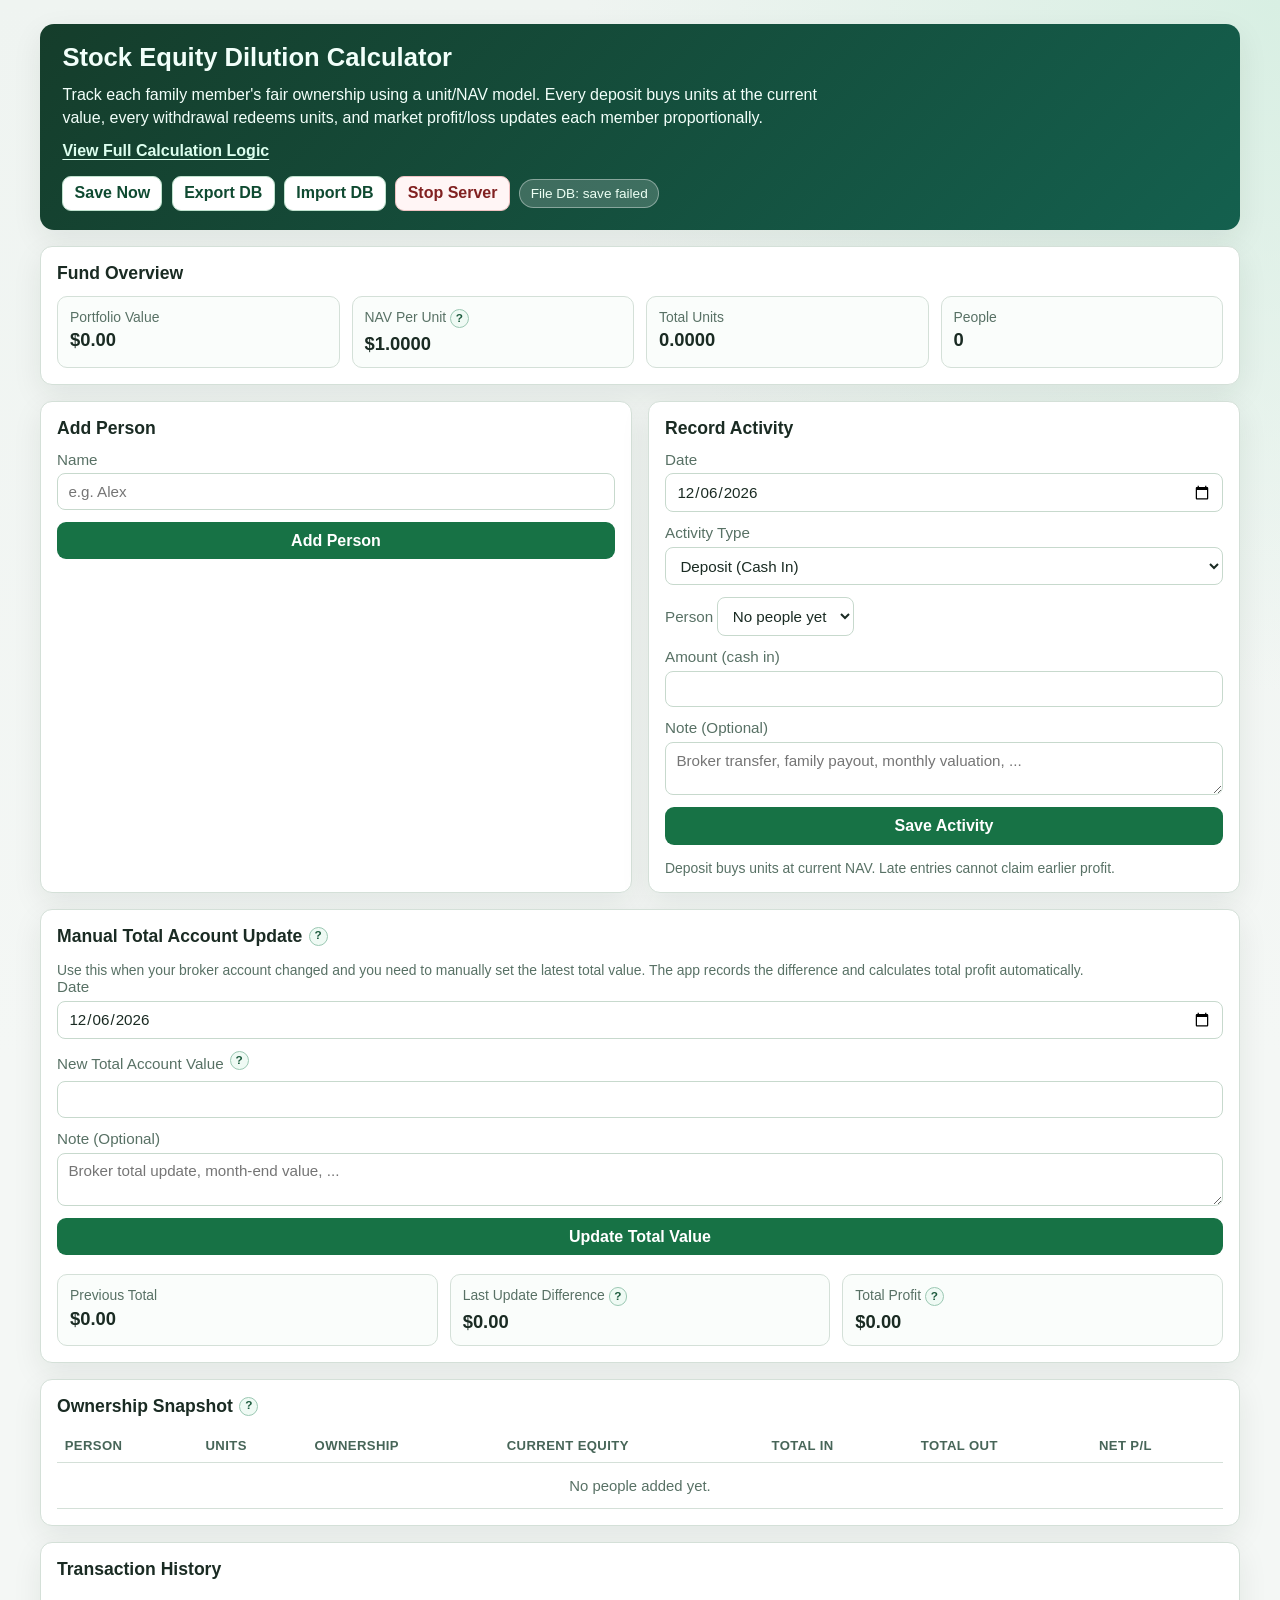
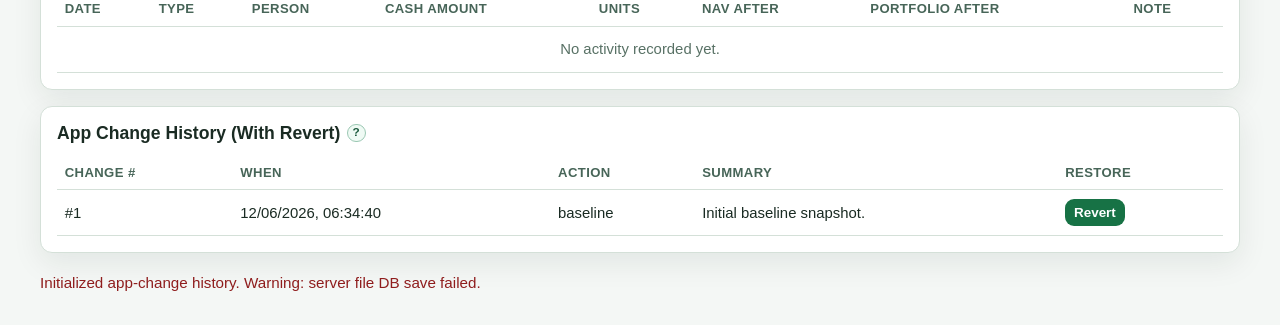
==== index.html @ 56bfb627 "Changes made in UX for hovering mouse on the question mark error." ====
<!doctype html>
<html lang="en">
  <head>
    <meta charset="UTF-8" />
    <meta name="viewport" content="width=device-width, initial-scale=1.0" />
    <title>Stock Equity Dilution Calculator</title>
    <link rel="stylesheet" href="./styles.css" />
  </head>
  <body>
    <main class="layout">
      <header class="hero">
        <h1>Stock Equity Dilution Calculator</h1>
        <p>
          Track each family member's fair ownership using a unit/NAV model. Every
          deposit buys units at the current value, every withdrawal redeems units,
          and market profit/loss updates each member proportionally.
        </p>
        <p class="heroLinks">
          <a href="/logic">View Full Calculation Logic</a>
        </p>
        <div class="saveControls">
          <button type="button" id="saveNow">Save Now</button>
          <button type="button" id="exportDb">Export DB</button>
          <button type="button" id="importDb">Import DB</button>
          <button type="button" id="stopServer" class="danger subtleDanger">
            Stop Server
          </button>
          <input id="importFile" type="file" accept=".json,application/json" hidden />
          <span id="autosaveState" class="autosaveState">Autosave: ON</span>
        </div>
      </header>

      <section class="panel">
        <h2>Fund Overview</h2>
        <div class="stats">
          <article class="stat">
            <span class="label">Portfolio Value</span>
            <strong id="statPortfolio">$0.00</strong>
          </article>
          <article class="stat">
            <span class="label">
              NAV Per Unit
              <button
                type="button"
                class="infoTip"
                aria-label="What is NAV per unit?"
                data-tip="NAV means Net Asset Value per unit. It is the current value of one ownership unit: Portfolio Value divided by Total Units."
              >
                ?
              </button>
            </span>
            <strong id="statNav">$1.0000</strong>
          </article>
          <article class="stat">
            <span class="label">Total Units</span>
            <strong id="statUnits">0</strong>
          </article>
          <article class="stat">
            <span class="label">People</span>
            <strong id="statMembers">0</strong>
          </article>
        </div>
      </section>

      <section class="grid">
        <section class="panel">
          <h2>Add Person</h2>
          <form id="memberForm" class="stack">
            <label>
              Name
              <input
                id="memberName"
                name="memberName"
                type="text"
                placeholder="e.g. Alex"
                maxlength="60"
                required
              />
            </label>
            <button type="submit">Add Person</button>
          </form>
        </section>

        <section class="panel">
          <h2>Record Activity</h2>
          <form id="transactionForm" class="stack">
            <label>
              Date
              <input id="txDate" name="txDate" type="date" required />
            </label>

            <label>
              Activity Type
              <select id="txType" name="txType">
                <option value="deposit">Deposit (Cash In)</option>
                <option value="withdrawal">Withdrawal (Cash Out)</option>
              </select>
            </label>

            <label id="memberField">
              Person
              <select id="txMember" name="txMember" required></select>
            </label>

            <label id="amountField">
              <span id="amountLabel" class="fieldTitle">
                Amount
                <button
                  type="button"
                  class="infoTip"
                  aria-label="Amount help"
                  data-tip="Enter the exact cash amount for the selected activity type."
                >
                  ?
                </button>
              </span>
              <input
                id="txAmount"
                name="txAmount"
                type="number"
                inputmode="decimal"
                step="0.01"
                min="0"
                required
              />
            </label>

            <label>
              Note (Optional)
              <textarea
                id="txNote"
                name="txNote"
                rows="2"
                maxlength="180"
                placeholder="Broker transfer, family payout, monthly valuation, ..."
              ></textarea>
            </label>

            <button type="submit">Save Activity</button>
            <p id="txHint" class="hint"></p>
          </form>
        </section>
      </section>

      <section class="panel">
        <h2 class="headingWithTip">
          Manual Total Account Update
          <button
            type="button"
            class="infoTip"
            aria-label="Manual total update help"
            data-tip="Use this when your broker shows a new total account value. The app calculates the difference from the previous value and updates total profit."
          >
            ?
          </button>
        </h2>
        <p class="hint">
          Use this when your broker account changed and you need to manually set
          the latest total value. The app records the difference and calculates
          total profit automatically.
        </p>
        <form id="valuationForm" class="stack valuationForm">
          <label>
            Date
            <input id="valuationDate" name="valuationDate" type="date" required />
          </label>

          <div class="fieldGroup">
            <span class="fieldTitle">
              <label for="valuationAmount" class="fieldLabel"
                >New Total Account Value</label
              >
              <button
                type="button"
                class="infoTip"
                aria-label="New total account value help"
                data-tip="Enter the full current account value from your broker (not the gain amount)."
              >
                ?
              </button>
            </span>
            <input
              id="valuationAmount"
              name="valuationAmount"
              type="number"
              inputmode="decimal"
              step="0.01"
              min="0"
              required
            />
          </div>

          <label>
            Note (Optional)
            <textarea
              id="valuationNote"
              name="valuationNote"
              rows="2"
              maxlength="180"
              placeholder="Broker total update, month-end value, ..."
            ></textarea>
          </label>

          <button type="submit">Update Total Value</button>
        </form>

        <div class="stats valuationStats">
          <article class="stat">
            <span class="label">Previous Total</span>
            <strong id="valuationPrevious">$0.00</strong>
          </article>
          <article class="stat">
            <span class="label">
              Last Update Difference
              <button
                type="button"
                class="infoTip"
                aria-label="Last update difference help"
                data-tip="Difference between the latest manually entered total value and the previous portfolio value."
              >
                ?
              </button>
            </span>
            <strong id="valuationDiff">$0.00</strong>
          </article>
          <article class="stat">
            <span class="label">
              Total Profit
              <button
                type="button"
                class="infoTip"
                aria-label="Total profit help"
                data-tip="Total Profit = Current Portfolio Value minus Net Cash In (all deposits minus all withdrawals)."
              >
                ?
              </button>
            </span>
            <strong id="valuationTotalProfit">$0.00</strong>
          </article>
        </div>
      </section>

      <section class="panel">
        <h2 class="headingWithTip">
          Ownership Snapshot
          <button
            type="button"
            class="infoTip"
            aria-label="Ownership snapshot help"
            data-tip="Shows each person's current units, ownership percentage, equity value, and net profit/loss based on all recorded activity."
          >
            ?
          </button>
        </h2>
        <div class="tableWrap">
          <table>
            <thead>
              <tr>
                <th>Person</th>
                <th>Units</th>
                <th>Ownership</th>
                <th>Current Equity</th>
                <th>Total In</th>
                <th>Total Out</th>
                <th>Net P/L</th>
              </tr>
            </thead>
            <tbody id="membersTableBody"></tbody>
          </table>
        </div>
      </section>

      <section class="panel">
        <div class="panelRow">
          <h2>Transaction History</h2>
        </div>

        <div class="tableWrap">
          <table>
            <thead>
              <tr>
                <th>Date</th>
                <th>Type</th>
                <th>Person</th>
                <th>Cash Amount</th>
                <th>Units</th>
                <th>NAV After</th>
                <th>Portfolio After</th>
                <th>Note</th>
              </tr>
            </thead>
            <tbody id="transactionsTableBody"></tbody>
          </table>
        </div>
      </section>

      <section class="panel">
        <h2 class="headingWithTip">
          App Change History (With Revert)
          <button
            type="button"
            class="infoTip"
            aria-label="App change history help"
            data-tip="This is different from transaction history. It tracks app-level snapshots and lets you revert to a previous full state if you made a mistake."
          >
            ?
          </button>
        </h2>
        <div class="tableWrap">
          <table>
            <thead>
              <tr>
                <th>Change #</th>
                <th>When</th>
                <th>Action</th>
                <th>Summary</th>
                <th>Restore</th>
              </tr>
            </thead>
            <tbody id="changesTableBody"></tbody>
          </table>
        </div>
      </section>

      <p id="statusMessage" class="status" aria-live="polite"></p>
    </main>

    <script type="module" src="./js/app.js"></script>
  </body>
</html>
---- styles.css ----
:root {
  --bg: #f4f7f5;
  --panel: #ffffff;
  --ink: #1a2b23;
  --muted: #587165;
  --line: #d4e0d8;
  --accent: #177245;
  --danger: #9f1d1d;
  --shadow: 0 10px 30px rgba(13, 35, 23, 0.08);
}

*,
*::before,
*::after {
  box-sizing: border-box;
}

body {
  margin: 0;
  font-family: "Avenir Next", "Segoe UI", sans-serif;
  background:
    radial-gradient(circle at top right, #d8efe3 0%, transparent 30%),
    linear-gradient(180deg, #eff4f1 0%, var(--bg) 55%);
  color: var(--ink);
}

.layout {
  width: min(1200px, 96%);
  margin: 1.5rem auto 2rem;
  display: grid;
  gap: 1rem;
}

.hero {
  background: linear-gradient(135deg, #153d2b, #14604e);
  color: #f2fffa;
  border-radius: 14px;
  padding: 1.2rem 1.4rem;
  box-shadow: var(--shadow);
}

.hero h1 {
  margin: 0;
  font-size: clamp(1.35rem, 2vw, 2rem);
}

.hero p {
  margin: 0.65rem 0 0;
  line-height: 1.45;
  max-width: 90ch;
}

.heroLinks {
  margin-top: 0.8rem;
}

.heroLinks a {
  color: #ddffef;
  text-decoration: underline;
  text-underline-offset: 3px;
  font-weight: 600;
}

.heroLinks a:hover {
  color: #ffffff;
}

.saveControls {
  margin-top: 0.85rem;
  display: flex;
  align-items: center;
  gap: 0.6rem;
  flex-wrap: wrap;
}

.saveControls button {
  background: #ffffff;
  color: #0f4a31;
  border: 1px solid #bfe2ce;
  padding: 0.45rem 0.7rem;
}

.saveControls .subtleDanger {
  background: #fff5f5;
  color: #812121;
  border-color: #efc2c2;
}

.autosaveState {
  display: inline-block;
  background: rgba(255, 255, 255, 0.18);
  border: 1px solid rgba(255, 255, 255, 0.38);
  border-radius: 999px;
  padding: 0.36rem 0.65rem;
  font-size: 0.85rem;
  color: #edfff4;
}

.panel {
  background: var(--panel);
  border: 1px solid var(--line);
  border-radius: 12px;
  padding: 1rem;
  box-shadow: var(--shadow);
}

.panel h2 {
  margin: 0 0 0.75rem;
  font-size: 1.1rem;
}

.headingWithTip {
  display: inline-flex;
  align-items: center;
  gap: 0.4rem;
}

.panelRow {
  display: flex;
  align-items: center;
  justify-content: space-between;
  gap: 0.7rem;
}

.stats {
  display: grid;
  grid-template-columns: repeat(4, minmax(120px, 1fr));
  gap: 0.75rem;
}

.stat {
  border: 1px solid var(--line);
  border-radius: 10px;
  padding: 0.75rem;
  background: #fafdfb;
}

.stat .label {
  display: block;
  color: var(--muted);
  font-size: 0.87rem;
  margin-bottom: 0.3rem;
}

.stat strong {
  font-size: 1.15rem;
}

.grid {
  display: grid;
  gap: 1rem;
  grid-template-columns: repeat(2, minmax(0, 1fr));
}

.stack {
  display: grid;
  gap: 0.75rem;
}

label {
  display: grid;
  gap: 0.35rem;
  color: var(--muted);
  font-size: 0.95rem;
}

.fieldTitle {
  display: inline-flex;
  align-items: center;
  gap: 0.38rem;
}

.fieldGroup {
  display: grid;
  gap: 0.35rem;
  color: var(--muted);
  font-size: 0.95rem;
}

.fieldTitle > .fieldLabel {
  display: inline;
  color: inherit;
  font-size: inherit;
}

input,
select,
textarea,
button {
  font: inherit;
}

input,
select,
textarea {
  border: 1px solid #c7d9cd;
  border-radius: 8px;
  padding: 0.55rem 0.65rem;
  color: var(--ink);
  background: #ffffff;
}

input:focus,
select:focus,
textarea:focus {
  outline: 2px solid #6cb68f;
  border-color: #6cb68f;
}

button {
  border: none;
  border-radius: 9px;
  padding: 0.6rem 0.8rem;
  cursor: pointer;
  color: #ffffff;
  background: var(--accent);
  font-weight: 600;
}

button:hover {
  filter: brightness(1.05);
}

button.danger {
  background: var(--danger);
}

button.revertBtn {
  padding: 0.36rem 0.55rem;
  font-size: 0.84rem;
}

.infoTip {
  appearance: none;
  display: inline-flex;
  align-items: center;
  justify-content: center;
  flex: 0 0 auto;
  box-sizing: border-box;
  width: 1.18rem;
  height: 1.18rem;
  margin: 0;
  border-radius: 999px;
  border: 1px solid #9bc8b3;
  background: #effaf4;
  color: #1c5a3d;
  font-size: 0.74rem;
  font-weight: 700;
  line-height: 1;
  padding: 0;
  cursor: help;
  position: relative;
}

.infoTip:hover,
.infoTip:focus-visible {
  filter: none;
  background: #e2f5eb;
}

.infoTip:hover::after,
.infoTip:focus-visible::after {
  content: attr(data-tip);
  position: absolute;
  top: 50%;
  left: calc(100% + 0.62rem);
  transform: translateY(-50%);
  width: min(340px, 70vw);
  border-radius: 8px;
  background: #153b2a;
  color: #eafff3;
  font-size: 0.79rem;
  font-weight: 500;
  line-height: 1.35;
  text-align: left;
  padding: 0.5rem 0.58rem;
  box-shadow: 0 8px 24px rgba(7, 24, 16, 0.24);
  z-index: 25;
  white-space: normal;
  pointer-events: none;
}

.infoTip:hover::before,
.infoTip:focus-visible::before {
  content: "";
  position: absolute;
  top: 50%;
  left: calc(100% + 0.08rem);
  transform: translateY(-50%);
  border-top: 6px solid transparent;
  border-bottom: 6px solid transparent;
  border-right: 7px solid #153b2a;
  z-index: 25;
  pointer-events: none;
}

.hint {
  margin: 0.2rem 0 0;
  color: var(--muted);
  font-size: 0.87rem;
}

.tableWrap {
  overflow-x: auto;
}

table {
  border-collapse: collapse;
  width: 100%;
  min-width: 780px;
  font-size: 0.93rem;
}

th,
td {
  border-bottom: 1px solid var(--line);
  padding: 0.58rem 0.48rem;
  text-align: left;
  white-space: nowrap;
}

th {
  color: #476558;
  font-size: 0.82rem;
  text-transform: uppercase;
  letter-spacing: 0.03em;
}

.empty {
  color: var(--muted);
  text-align: center;
  padding: 0.9rem;
}

.status {
  margin: 0.3rem 0 0;
  font-size: 0.95rem;
  min-height: 1.2rem;
}

.status.ok {
  color: #1f6f47;
}

.status.error {
  color: #8f1d1d;
}

.doc {
  display: grid;
  gap: 1rem;
}

.doc p {
  margin: 0.35rem 0;
  line-height: 1.5;
  color: #2b4136;
}

.doc ul {
  margin: 0.4rem 0 0.5rem 1rem;
  color: #2b4136;
}

.doc li {
  margin: 0.3rem 0;
}

.formula {
  background: #f6fbf8;
  border: 1px solid var(--line);
  border-radius: 9px;
  padding: 0.7rem 0.8rem;
  font-family: "Menlo", "Consolas", monospace;
  color: #214233;
}

.valuationForm {
  margin-bottom: 0.8rem;
}

.valuationForm button {
  margin-bottom: 0.35rem;
}

.valuationStats {
  grid-template-columns: repeat(3, minmax(140px, 1fr));
}

@media (max-width: 900px) {
  .grid {
    grid-template-columns: 1fr;
  }

  .stats {
    grid-template-columns: repeat(2, minmax(0, 1fr));
  }

  .valuationStats {
    grid-template-columns: 1fr;
  }
}

@media (max-width: 580px) {
  .stats {
    grid-template-columns: 1fr;
  }

  .hero {
    padding: 1rem;
  }

  .panel {
    padding: 0.85rem;
  }
}
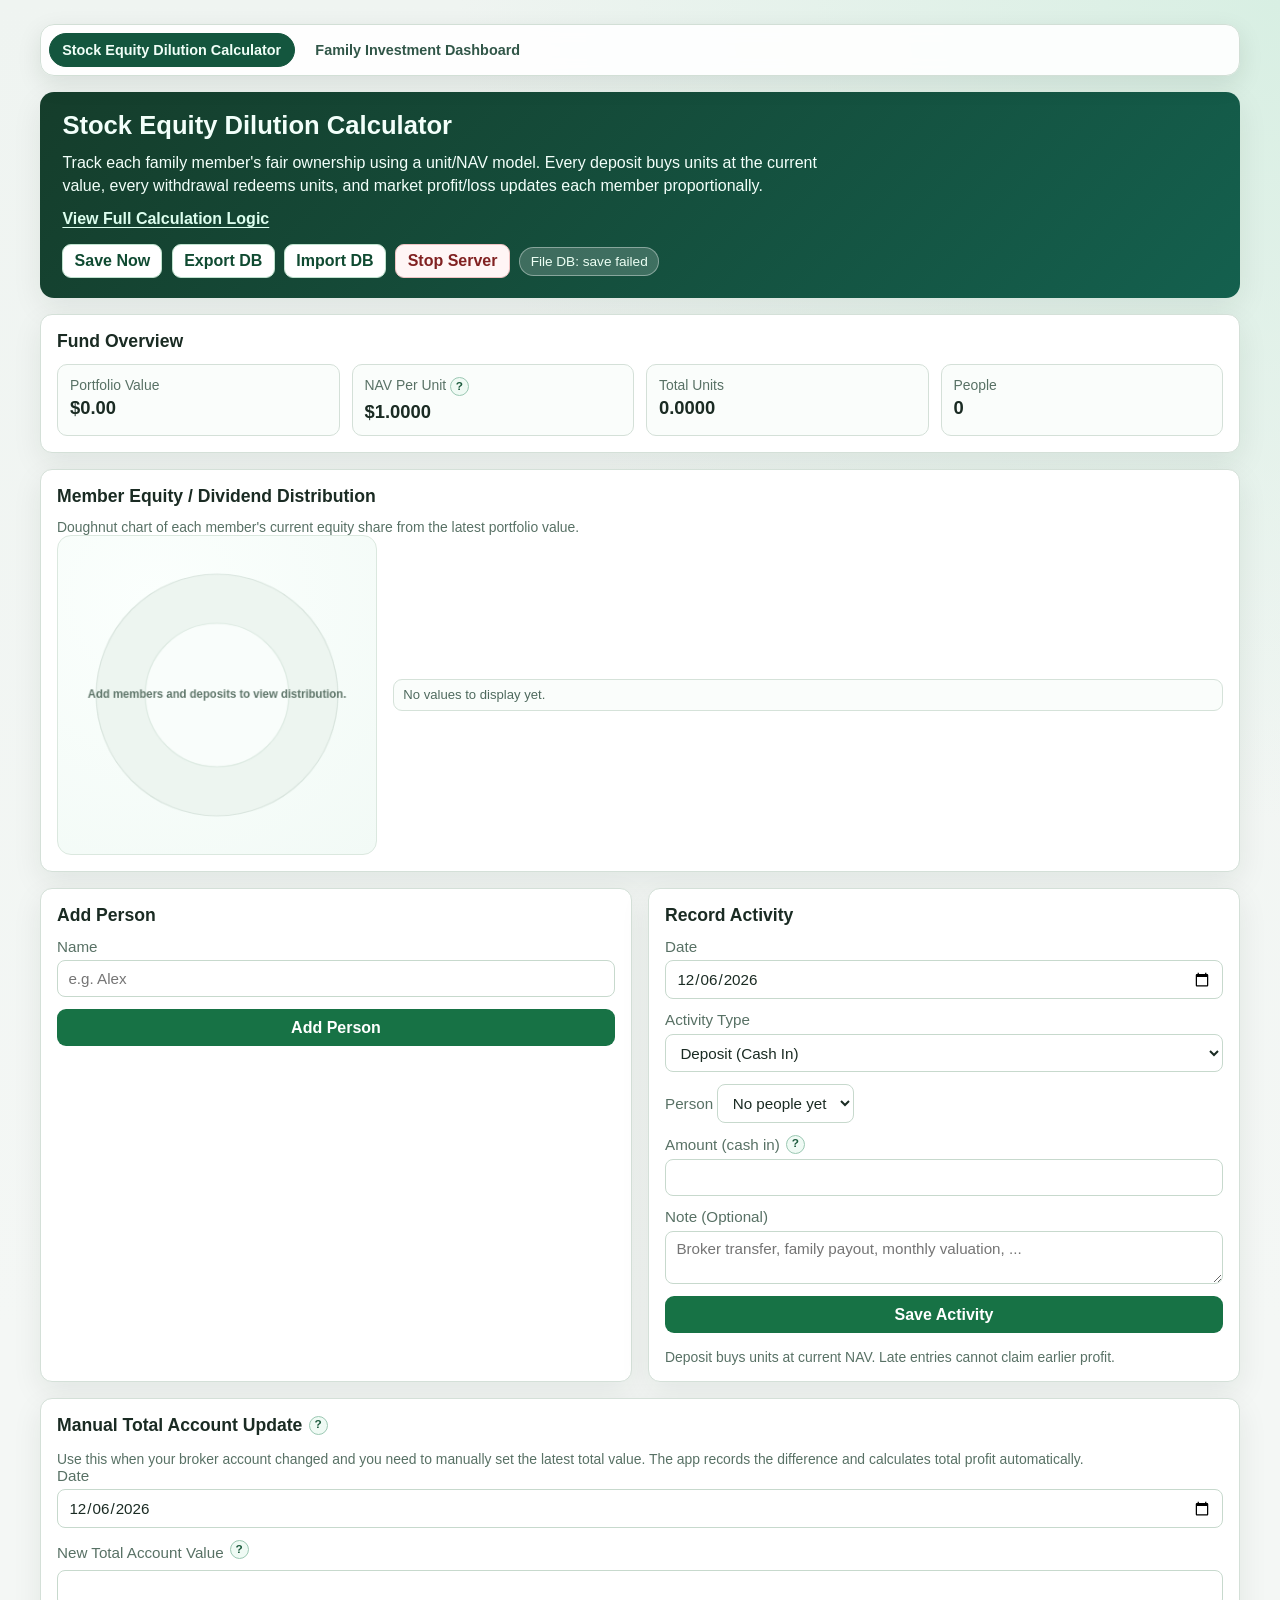
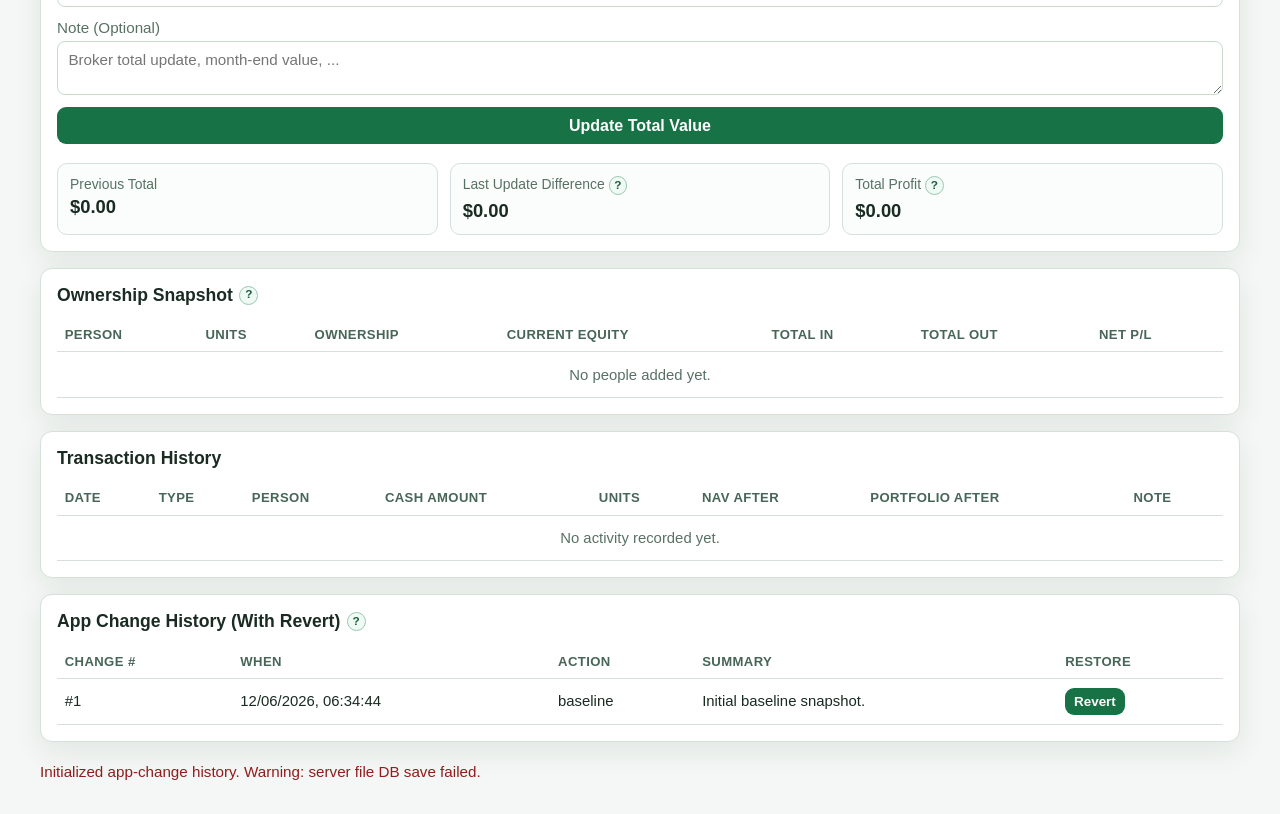
==== commit e7e89ba9: "Add app navigation and calculator equity doughnut chart" ====
--- a/index.html
+++ b/index.html
@@ -8,321 +8,543 @@
   </head>
   <body>
     <main class="layout">
-      <header class="hero">
-        <h1>Stock Equity Dilution Calculator</h1>
-        <p>
-          Track each family member's fair ownership using a unit/NAV model. Every
-          deposit buys units at the current value, every withdrawal redeems units,
-          and market profit/loss updates each member proportionally.
-        </p>
-        <p class="heroLinks">
-          <a href="/logic">View Full Calculation Logic</a>
-        </p>
-        <div class="saveControls">
-          <button type="button" id="saveNow">Save Now</button>
-          <button type="button" id="exportDb">Export DB</button>
-          <button type="button" id="importDb">Import DB</button>
-          <button type="button" id="stopServer" class="danger subtleDanger">
-            Stop Server
-          </button>
-          <input id="importFile" type="file" accept=".json,application/json" hidden />
-          <span id="autosaveState" class="autosaveState">Autosave: ON</span>
-        </div>
-      </header>
-
-      <section class="panel">
-        <h2>Fund Overview</h2>
-        <div class="stats">
-          <article class="stat">
-            <span class="label">Portfolio Value</span>
-            <strong id="statPortfolio">$0.00</strong>
-          </article>
-          <article class="stat">
-            <span class="label">
-              NAV Per Unit
-              <button
-                type="button"
-                class="infoTip"
-                aria-label="What is NAV per unit?"
-                data-tip="NAV means Net Asset Value per unit. It is the current value of one ownership unit: Portfolio Value divided by Total Units."
-              >
-                ?
-              </button>
-            </span>
-            <strong id="statNav">$1.0000</strong>
-          </article>
-          <article class="stat">
-            <span class="label">Total Units</span>
-            <strong id="statUnits">0</strong>
-          </article>
-          <article class="stat">
-            <span class="label">People</span>
-            <strong id="statMembers">0</strong>
-          </article>
-        </div>
-      </section>
-
-      <section class="grid">
-        <section class="panel">
-          <h2>Add Person</h2>
-          <form id="memberForm" class="stack">
-            <label>
-              Name
-              <input
-                id="memberName"
-                name="memberName"
-                type="text"
-                placeholder="e.g. Alex"
-                maxlength="60"
-                required
-              />
-            </label>
-            <button type="submit">Add Person</button>
-          </form>
-        </section>
-
-        <section class="panel">
-          <h2>Record Activity</h2>
-          <form id="transactionForm" class="stack">
-            <label>
-              Date
-              <input id="txDate" name="txDate" type="date" required />
-            </label>
-
-            <label>
-              Activity Type
-              <select id="txType" name="txType">
-                <option value="deposit">Deposit (Cash In)</option>
-                <option value="withdrawal">Withdrawal (Cash Out)</option>
-              </select>
-            </label>
-
-            <label id="memberField">
-              Person
-              <select id="txMember" name="txMember" required></select>
-            </label>
-
-            <label id="amountField">
-              <span id="amountLabel" class="fieldTitle">
-                Amount
+      <nav class="topNav" aria-label="Application sections">
+        <button
+          type="button"
+          class="navTab isActive"
+          data-view="calculator"
+          aria-current="page"
+        >
+          Stock Equity Dilution Calculator
+        </button>
+        <button type="button" class="navTab" data-view="family-dashboard">
+          Family Investment Dashboard
+        </button>
+      </nav>
+
+      <section
+        id="view-calculator"
+        class="appView isActive"
+        data-view-panel="calculator"
+      >
+        <header class="hero">
+          <h1>Stock Equity Dilution Calculator</h1>
+          <p>
+            Track each family member's fair ownership using a unit/NAV model.
+            Every deposit buys units at the current value, every withdrawal
+            redeems units, and market profit/loss updates each member
+            proportionally.
+          </p>
+          <p class="heroLinks">
+            <a href="/logic">View Full Calculation Logic</a>
+          </p>
+          <div class="saveControls">
+            <button type="button" id="saveNow">Save Now</button>
+            <button type="button" id="exportDb">Export DB</button>
+            <button type="button" id="importDb">Import DB</button>
+            <button type="button" id="stopServer" class="danger subtleDanger">
+              Stop Server
+            </button>
+            <input
+              id="importFile"
+              type="file"
+              accept=".json,application/json"
+              hidden
+            />
+            <span id="autosaveState" class="autosaveState">Autosave: ON</span>
+          </div>
+        </header>
+
+        <section class="panel">
+          <h2>Fund Overview</h2>
+          <div class="stats">
+            <article class="stat">
+              <span class="label">Portfolio Value</span>
+              <strong id="statPortfolio">$0.00</strong>
+            </article>
+            <article class="stat">
+              <span class="label">
+                NAV Per Unit
                 <button
                   type="button"
                   class="infoTip"
-                  aria-label="Amount help"
-                  data-tip="Enter the exact cash amount for the selected activity type."
+                  aria-label="What is NAV per unit?"
+                  data-tip="NAV means Net Asset Value per unit. It is the current value of one ownership unit: Portfolio Value divided by Total Units."
+                >
+                  ?
+                </button>
+              </span>
+              <strong id="statNav">$1.0000</strong>
+            </article>
+            <article class="stat">
+              <span class="label">Total Units</span>
+              <strong id="statUnits">0</strong>
+            </article>
+            <article class="stat">
+              <span class="label">People</span>
+              <strong id="statMembers">0</strong>
+            </article>
+          </div>
+        </section>
+
+        <section class="panel">
+          <h2>Member Equity / Dividend Distribution</h2>
+          <p class="hint">
+            Doughnut chart of each member's current equity share from the latest
+            portfolio value.
+          </p>
+          <div class="chartBlock">
+            <canvas
+              id="equityDistributionChart"
+              class="chartCanvas"
+              width="320"
+              height="320"
+              aria-label="Member equity distribution chart"
+              role="img"
+            ></canvas>
+            <ul id="equityDistributionLegend" class="chartLegend"></ul>
+          </div>
+        </section>
+
+        <section class="grid">
+          <section class="panel">
+            <h2>Add Person</h2>
+            <form id="memberForm" class="stack">
+              <label>
+                Name
+                <input
+                  id="memberName"
+                  name="memberName"
+                  type="text"
+                  placeholder="e.g. Alex"
+                  maxlength="60"
+                  required
+                />
+              </label>
+              <button type="submit">Add Person</button>
+            </form>
+          </section>
+
+          <section class="panel">
+            <h2>Record Activity</h2>
+            <form id="transactionForm" class="stack">
+              <label>
+                Date
+                <input id="txDate" name="txDate" type="date" required />
+              </label>
+
+              <label>
+                Activity Type
+                <select id="txType" name="txType">
+                  <option value="deposit">Deposit (Cash In)</option>
+                  <option value="withdrawal">Withdrawal (Cash Out)</option>
+                </select>
+              </label>
+
+              <label id="memberField">
+                Person
+                <select id="txMember" name="txMember" required></select>
+              </label>
+
+              <label id="amountField">
+                <span id="amountLabel" class="fieldTitle">
+                  <span id="amountLabelText">Amount</span>
+                  <button
+                    type="button"
+                    class="infoTip"
+                    aria-label="Amount help"
+                    data-tip="Enter the exact cash amount for the selected activity type."
+                  >
+                    ?
+                  </button>
+                </span>
+                <input
+                  id="txAmount"
+                  name="txAmount"
+                  type="number"
+                  inputmode="decimal"
+                  step="0.01"
+                  min="0"
+                  required
+                />
+              </label>
+
+              <label>
+                Note (Optional)
+                <textarea
+                  id="txNote"
+                  name="txNote"
+                  rows="2"
+                  maxlength="180"
+                  placeholder="Broker transfer, family payout, monthly valuation, ..."
+                ></textarea>
+              </label>
+
+              <button type="submit">Save Activity</button>
+              <p id="txHint" class="hint"></p>
+            </form>
+          </section>
+        </section>
+
+        <section class="panel">
+          <h2 class="headingWithTip">
+            Manual Total Account Update
+            <button
+              type="button"
+              class="infoTip"
+              aria-label="Manual total update help"
+              data-tip="Use this when your broker shows a new total account value. The app calculates the difference from the previous value and updates total profit."
+            >
+              ?
+            </button>
+          </h2>
+          <p class="hint">
+            Use this when your broker account changed and you need to manually set
+            the latest total value. The app records the difference and calculates
+            total profit automatically.
+          </p>
+          <form id="valuationForm" class="stack valuationForm">
+            <label>
+              Date
+              <input id="valuationDate" name="valuationDate" type="date" required />
+            </label>
+
+            <div class="fieldGroup">
+              <span class="fieldTitle">
+                <label for="valuationAmount" class="fieldLabel"
+                  >New Total Account Value</label
+                >
+                <button
+                  type="button"
+                  class="infoTip"
+                  aria-label="New total account value help"
+                  data-tip="Enter the full current account value from your broker (not the gain amount)."
                 >
                   ?
                 </button>
               </span>
               <input
-                id="txAmount"
-                name="txAmount"
+                id="valuationAmount"
+                name="valuationAmount"
                 type="number"
                 inputmode="decimal"
                 step="0.01"
                 min="0"
                 required
               />
-            </label>
+            </div>
 
             <label>
               Note (Optional)
               <textarea
-                id="txNote"
-                name="txNote"
+                id="valuationNote"
+                name="valuationNote"
                 rows="2"
                 maxlength="180"
-                placeholder="Broker transfer, family payout, monthly valuation, ..."
+                placeholder="Broker total update, month-end value, ..."
               ></textarea>
             </label>
 
-            <button type="submit">Save Activity</button>
-            <p id="txHint" class="hint"></p>
+            <button type="submit">Update Total Value</button>
           </form>
-        </section>
+
+          <div class="stats valuationStats">
+            <article class="stat">
+              <span class="label">Previous Total</span>
+              <strong id="valuationPrevious">$0.00</strong>
+            </article>
+            <article class="stat">
+              <span class="label">
+                Last Update Difference
+                <button
+                  type="button"
+                  class="infoTip"
+                  aria-label="Last update difference help"
+                  data-tip="Difference between the latest manually entered total value and the previous portfolio value."
+                >
+                  ?
+                </button>
+              </span>
+              <strong id="valuationDiff">$0.00</strong>
+            </article>
+            <article class="stat">
+              <span class="label">
+                Total Profit
+                <button
+                  type="button"
+                  class="infoTip"
+                  aria-label="Total profit help"
+                  data-tip="Total Profit = Current Portfolio Value minus Net Cash In (all deposits minus all withdrawals)."
+                >
+                  ?
+                </button>
+              </span>
+              <strong id="valuationTotalProfit">$0.00</strong>
+            </article>
+          </div>
+        </section>
+
+        <section class="panel">
+          <h2 class="headingWithTip">
+            Ownership Snapshot
+            <button
+              type="button"
+              class="infoTip"
+              aria-label="Ownership snapshot help"
+              data-tip="Shows each person's current units, ownership percentage, equity value, and net profit/loss based on all recorded activity."
+            >
+              ?
+            </button>
+          </h2>
+          <div class="tableWrap">
+            <table>
+              <thead>
+                <tr>
+                  <th>Person</th>
+                  <th>Units</th>
+                  <th>Ownership</th>
+                  <th>Current Equity</th>
+                  <th>Total In</th>
+                  <th>Total Out</th>
+                  <th>Net P/L</th>
+                </tr>
+              </thead>
+              <tbody id="membersTableBody"></tbody>
+            </table>
+          </div>
+        </section>
+
+        <section class="panel">
+          <div class="panelRow">
+            <h2>Transaction History</h2>
+          </div>
+
+          <div class="tableWrap">
+            <table>
+              <thead>
+                <tr>
+                  <th>Date</th>
+                  <th>Type</th>
+                  <th>Person</th>
+                  <th>Cash Amount</th>
+                  <th>Units</th>
+                  <th>NAV After</th>
+                  <th>Portfolio After</th>
+                  <th>Note</th>
+                </tr>
+              </thead>
+              <tbody id="transactionsTableBody"></tbody>
+            </table>
+          </div>
+        </section>
+
+        <section class="panel">
+          <h2 class="headingWithTip">
+            App Change History (With Revert)
+            <button
+              type="button"
+              class="infoTip"
+              aria-label="App change history help"
+              data-tip="This is different from transaction history. It tracks app-level snapshots and lets you revert to a previous full state if you made a mistake."
+            >
+              ?
+            </button>
+          </h2>
+          <div class="tableWrap">
+            <table>
+              <thead>
+                <tr>
+                  <th>Change #</th>
+                  <th>When</th>
+                  <th>Action</th>
+                  <th>Summary</th>
+                  <th>Restore</th>
+                </tr>
+              </thead>
+              <tbody id="changesTableBody"></tbody>
+            </table>
+          </div>
+        </section>
+
+        <p id="statusMessage" class="status" aria-live="polite"></p>
       </section>
 
-      <section class="panel">
-        <h2 class="headingWithTip">
-          Manual Total Account Update
-          <button
-            type="button"
-            class="infoTip"
-            aria-label="Manual total update help"
-            data-tip="Use this when your broker shows a new total account value. The app calculates the difference from the previous value and updates total profit."
-          >
-            ?
-          </button>
-        </h2>
-        <p class="hint">
-          Use this when your broker account changed and you need to manually set
-          the latest total value. The app records the difference and calculates
-          total profit automatically.
-        </p>
-        <form id="valuationForm" class="stack valuationForm">
-          <label>
-            Date
-            <input id="valuationDate" name="valuationDate" type="date" required />
-          </label>
-
-          <div class="fieldGroup">
-            <span class="fieldTitle">
-              <label for="valuationAmount" class="fieldLabel"
-                >New Total Account Value</label
-              >
-              <button
-                type="button"
-                class="infoTip"
-                aria-label="New total account value help"
-                data-tip="Enter the full current account value from your broker (not the gain amount)."
-              >
-                ?
+      <section id="view-family-dashboard" class="appView" data-view-panel="family-dashboard" hidden>
+        <header class="hero heroFamily">
+          <h1>Family Investment Dashboard</h1>
+          <p>
+            Track each family member's account balances and cost basis separately
+            from the equity dilution calculator.
+          </p>
+          <p class="hint onHero">
+            This section uses independent inputs and independent local data.
+          </p>
+        </header>
+
+        <section class="panel">
+          <h2>Dashboard Overview</h2>
+          <div class="stats familyStats">
+            <article class="stat">
+              <span class="label">Total Family Value</span>
+              <strong id="familyStatTotalValue">$0.00</strong>
+            </article>
+            <article class="stat">
+              <span class="label">Total Invested (Cost Basis)</span>
+              <strong id="familyStatTotalInvested">$0.00</strong>
+            </article>
+            <article class="stat">
+              <span class="label">Total Net P/L</span>
+              <strong id="familyStatNet">$0.00</strong>
+            </article>
+            <article class="stat">
+              <span class="label">Tracked Accounts</span>
+              <strong id="familyStatAccountCount">0</strong>
+            </article>
+          </div>
+        </section>
+
+        <section class="grid familyGrid">
+          <section class="panel">
+            <h2>Add Or Update Account</h2>
+            <form id="familyAccountForm" class="stack">
+              <input id="familyAccountId" type="hidden" />
+
+              <label>
+                Family Member Name
+                <input
+                  id="familyMemberName"
+                  name="familyMemberName"
+                  type="text"
+                  maxlength="60"
+                  placeholder="e.g. Alex"
+                  required
+                />
+              </label>
+
+              <label>
+                Account Name
+                <input
+                  id="familyAccountName"
+                  name="familyAccountName"
+                  type="text"
+                  maxlength="80"
+                  placeholder="e.g. Brokerage - TFSA"
+                  required
+                />
+              </label>
+
+              <label>
+                Current Account Value
+                <input
+                  id="familyCurrentValue"
+                  name="familyCurrentValue"
+                  type="number"
+                  inputmode="decimal"
+                  step="0.01"
+                  min="0"
+                  required
+                />
+              </label>
+
+              <label>
+                Invested Amount (Cost Basis)
+                <input
+                  id="familyInvestedValue"
+                  name="familyInvestedValue"
+                  type="number"
+                  inputmode="decimal"
+                  step="0.01"
+                  min="0"
+                  required
+                />
+              </label>
+
+              <label>
+                Note (Optional)
+                <textarea
+                  id="familyAccountNote"
+                  name="familyAccountNote"
+                  rows="2"
+                  maxlength="180"
+                  placeholder="Broker, strategy, or comments..."
+                ></textarea>
+              </label>
+
+              <div class="inlineActions">
+                <button id="familySaveAccount" type="submit">Save Account</button>
+                <button id="familyCancelEdit" type="button" class="ghostBtn" hidden>
+                  Cancel Edit
+                </button>
+              </div>
+            </form>
+            <p id="familyFormHint" class="hint">
+              Each account stores current value and cost basis so individual and
+              family-level profit/loss can be tracked.
+            </p>
+          </section>
+
+          <section class="panel">
+            <h2>Family Allocation (Doughnut)</h2>
+            <p class="hint">
+              Sum of all individual account values grouped by family member.
+            </p>
+            <div class="chartBlock">
+              <canvas
+                id="familyAllocationChart"
+                class="chartCanvas"
+                width="320"
+                height="320"
+                aria-label="Family allocation doughnut chart"
+                role="img"
+              ></canvas>
+              <ul id="familyAllocationLegend" class="chartLegend"></ul>
+            </div>
+          </section>
+        </section>
+
+        <section class="panel">
+          <h2>Member Profit/Loss Summary</h2>
+          <div id="familyMemberCards" class="memberCards"></div>
+        </section>
+
+        <section class="panel">
+          <div class="panelRow">
+            <h2>Tracked Accounts</h2>
+            <div class="inlineActions">
+              <button id="familyExport" type="button">Export</button>
+              <button id="familyImport" type="button">Import</button>
+              <button id="familyReset" type="button" class="danger subtleDanger">
+                Reset
               </button>
-            </span>
-            <input
-              id="valuationAmount"
-              name="valuationAmount"
-              type="number"
-              inputmode="decimal"
-              step="0.01"
-              min="0"
-              required
-            />
-          </div>
-
-          <label>
-            Note (Optional)
-            <textarea
-              id="valuationNote"
-              name="valuationNote"
-              rows="2"
-              maxlength="180"
-              placeholder="Broker total update, month-end value, ..."
-            ></textarea>
-          </label>
-
-          <button type="submit">Update Total Value</button>
-        </form>
-
-        <div class="stats valuationStats">
-          <article class="stat">
-            <span class="label">Previous Total</span>
-            <strong id="valuationPrevious">$0.00</strong>
-          </article>
-          <article class="stat">
-            <span class="label">
-              Last Update Difference
-              <button
-                type="button"
-                class="infoTip"
-                aria-label="Last update difference help"
-                data-tip="Difference between the latest manually entered total value and the previous portfolio value."
-              >
-                ?
-              </button>
-            </span>
-            <strong id="valuationDiff">$0.00</strong>
-          </article>
-          <article class="stat">
-            <span class="label">
-              Total Profit
-              <button
-                type="button"
-                class="infoTip"
-                aria-label="Total profit help"
-                data-tip="Total Profit = Current Portfolio Value minus Net Cash In (all deposits minus all withdrawals)."
-              >
-                ?
-              </button>
-            </span>
-            <strong id="valuationTotalProfit">$0.00</strong>
-          </article>
-        </div>
+              <input
+                id="familyImportFile"
+                type="file"
+                accept=".json,application/json"
+                hidden
+              />
+            </div>
+          </div>
+
+          <div class="tableWrap">
+            <table>
+              <thead>
+                <tr>
+                  <th>Member</th>
+                  <th>Account</th>
+                  <th>Current Value</th>
+                  <th>Invested</th>
+                  <th>Net P/L</th>
+                  <th>Note</th>
+                  <th>Actions</th>
+                </tr>
+              </thead>
+              <tbody id="familyAccountsTableBody"></tbody>
+            </table>
+          </div>
+
+          <p id="familyStatusMessage" class="status" aria-live="polite"></p>
+        </section>
       </section>
-
-      <section class="panel">
-        <h2 class="headingWithTip">
-          Ownership Snapshot
-          <button
-            type="button"
-            class="infoTip"
-            aria-label="Ownership snapshot help"
-            data-tip="Shows each person's current units, ownership percentage, equity value, and net profit/loss based on all recorded activity."
-          >
-            ?
-          </button>
-        </h2>
-        <div class="tableWrap">
-          <table>
-            <thead>
-              <tr>
-                <th>Person</th>
-                <th>Units</th>
-                <th>Ownership</th>
-                <th>Current Equity</th>
-                <th>Total In</th>
-                <th>Total Out</th>
-                <th>Net P/L</th>
-              </tr>
-            </thead>
-            <tbody id="membersTableBody"></tbody>
-          </table>
-        </div>
-      </section>
-
-      <section class="panel">
-        <div class="panelRow">
-          <h2>Transaction History</h2>
-        </div>
-
-        <div class="tableWrap">
-          <table>
-            <thead>
-              <tr>
-                <th>Date</th>
-                <th>Type</th>
-                <th>Person</th>
-                <th>Cash Amount</th>
-                <th>Units</th>
-                <th>NAV After</th>
-                <th>Portfolio After</th>
-                <th>Note</th>
-              </tr>
-            </thead>
-            <tbody id="transactionsTableBody"></tbody>
-          </table>
-        </div>
-      </section>
-
-      <section class="panel">
-        <h2 class="headingWithTip">
-          App Change History (With Revert)
-          <button
-            type="button"
-            class="infoTip"
-            aria-label="App change history help"
-            data-tip="This is different from transaction history. It tracks app-level snapshots and lets you revert to a previous full state if you made a mistake."
-          >
-            ?
-          </button>
-        </h2>
-        <div class="tableWrap">
-          <table>
-            <thead>
-              <tr>
-                <th>Change #</th>
-                <th>When</th>
-                <th>Action</th>
-                <th>Summary</th>
-                <th>Restore</th>
-              </tr>
-            </thead>
-            <tbody id="changesTableBody"></tbody>
-          </table>
-        </div>
-      </section>
-
-      <p id="statusMessage" class="status" aria-live="polite"></p>
     </main>
 
     <script type="module" src="./js/app.js"></script>
--- a/styles.css
+++ b/styles.css
@@ -31,12 +31,60 @@
   gap: 1rem;
 }
 
+.topNav {
+  position: sticky;
+  top: 0.85rem;
+  z-index: 40;
+  display: flex;
+  gap: 0.45rem;
+  padding: 0.48rem;
+  background: rgba(255, 255, 255, 0.9);
+  border: 1px solid #d2dfd6;
+  border-radius: 14px;
+  box-shadow: 0 8px 24px rgba(13, 35, 23, 0.1);
+  backdrop-filter: blur(8px);
+}
+
+.navTab {
+  background: transparent;
+  color: #315648;
+  border: 1px solid transparent;
+  padding: 0.52rem 0.78rem;
+  border-radius: 999px;
+  font-size: 0.9rem;
+  font-weight: 600;
+}
+
+.navTab:hover {
+  filter: none;
+  background: #ecf7f1;
+}
+
+.navTab.isActive {
+  background: #14563e;
+  color: #f1fff8;
+  border-color: #14563e;
+}
+
+.appView {
+  display: grid;
+  gap: 1rem;
+}
+
+.appView[hidden] {
+  display: none !important;
+}
+
 .hero {
   background: linear-gradient(135deg, #153d2b, #14604e);
   color: #f2fffa;
   border-radius: 14px;
   padding: 1.2rem 1.4rem;
   box-shadow: var(--shadow);
+}
+
+.heroFamily {
+  background: linear-gradient(135deg, #1f3242, #2d5f79);
 }
 
 .hero h1 {
@@ -120,6 +168,7 @@
   align-items: center;
   justify-content: space-between;
   gap: 0.7rem;
+  flex-wrap: wrap;
 }
 
 .stats {
@@ -155,6 +204,13 @@
 .stack {
   display: grid;
   gap: 0.75rem;
+}
+
+.inlineActions {
+  display: flex;
+  align-items: center;
+  gap: 0.5rem;
+  flex-wrap: wrap;
 }
 
 label {
@@ -223,6 +279,12 @@
 
 button.danger {
   background: var(--danger);
+}
+
+button.ghostBtn {
+  background: #e6f3ec;
+  color: #144d34;
+  border: 1px solid #b8dac8;
 }
 
 button.revertBtn {
@@ -300,6 +362,107 @@
   font-size: 0.87rem;
 }
 
+.onHero {
+  color: rgba(244, 255, 251, 0.9);
+}
+
+.chartBlock {
+  display: grid;
+  grid-template-columns: minmax(240px, 320px) minmax(200px, 1fr);
+  align-items: center;
+  gap: 1rem;
+}
+
+.chartCanvas {
+  width: 100%;
+  max-width: 320px;
+  height: auto;
+  margin: 0 auto;
+  background: radial-gradient(circle at 30% 20%, #fbfffd 0%, #f2faf6 100%);
+  border: 1px solid #dbe8df;
+  border-radius: 14px;
+  padding: 0.5rem;
+}
+
+.chartLegend {
+  list-style: none;
+  margin: 0;
+  padding: 0;
+  display: grid;
+  gap: 0.5rem;
+}
+
+.chartLegendItem {
+  display: grid;
+  gap: 0.15rem;
+  padding: 0.46rem 0.58rem;
+  border: 1px solid #d5e2d9;
+  border-radius: 9px;
+  background: #fafdfb;
+}
+
+.chartLegendHead {
+  display: flex;
+  align-items: center;
+  gap: 0.45rem;
+  font-size: 0.9rem;
+  color: #274636;
+}
+
+.chartLegendSwatch {
+  width: 0.76rem;
+  height: 0.76rem;
+  border-radius: 999px;
+  flex: 0 0 auto;
+}
+
+.chartLegendMeta {
+  color: #4f6a5e;
+  font-size: 0.82rem;
+}
+
+.familyStats {
+  grid-template-columns: repeat(4, minmax(140px, 1fr));
+}
+
+.familyGrid {
+  grid-template-columns: minmax(360px, 1.1fr) minmax(280px, 0.9fr);
+}
+
+.memberCards {
+  display: grid;
+  grid-template-columns: repeat(3, minmax(220px, 1fr));
+  gap: 0.75rem;
+}
+
+.memberCard {
+  border: 1px solid #d9e7df;
+  border-radius: 11px;
+  padding: 0.75rem;
+  background: #fbfefc;
+  display: grid;
+  gap: 0.3rem;
+}
+
+.memberCard h3 {
+  margin: 0;
+  font-size: 1rem;
+  color: #234438;
+}
+
+.memberCard .meta {
+  color: #547063;
+  font-size: 0.86rem;
+}
+
+.valuePositive {
+  color: #1f764d;
+}
+
+.valueNegative {
+  color: #a02929;
+}
+
 .tableWrap {
   overflow-x: auto;
 }
@@ -388,6 +551,15 @@
 }
 
 @media (max-width: 900px) {
+  .topNav {
+    top: 0.55rem;
+    overflow-x: auto;
+  }
+
+  .navTab {
+    white-space: nowrap;
+  }
+
   .grid {
     grid-template-columns: 1fr;
   }
@@ -396,7 +568,19 @@
     grid-template-columns: repeat(2, minmax(0, 1fr));
   }
 
+  .familyGrid {
+    grid-template-columns: 1fr;
+  }
+
+  .memberCards {
+    grid-template-columns: repeat(2, minmax(0, 1fr));
+  }
+
   .valuationStats {
+    grid-template-columns: 1fr;
+  }
+
+  .chartBlock {
     grid-template-columns: 1fr;
   }
 }
@@ -413,4 +597,8 @@
   .panel {
     padding: 0.85rem;
   }
-}
+
+  .memberCards {
+    grid-template-columns: 1fr;
+  }
+}
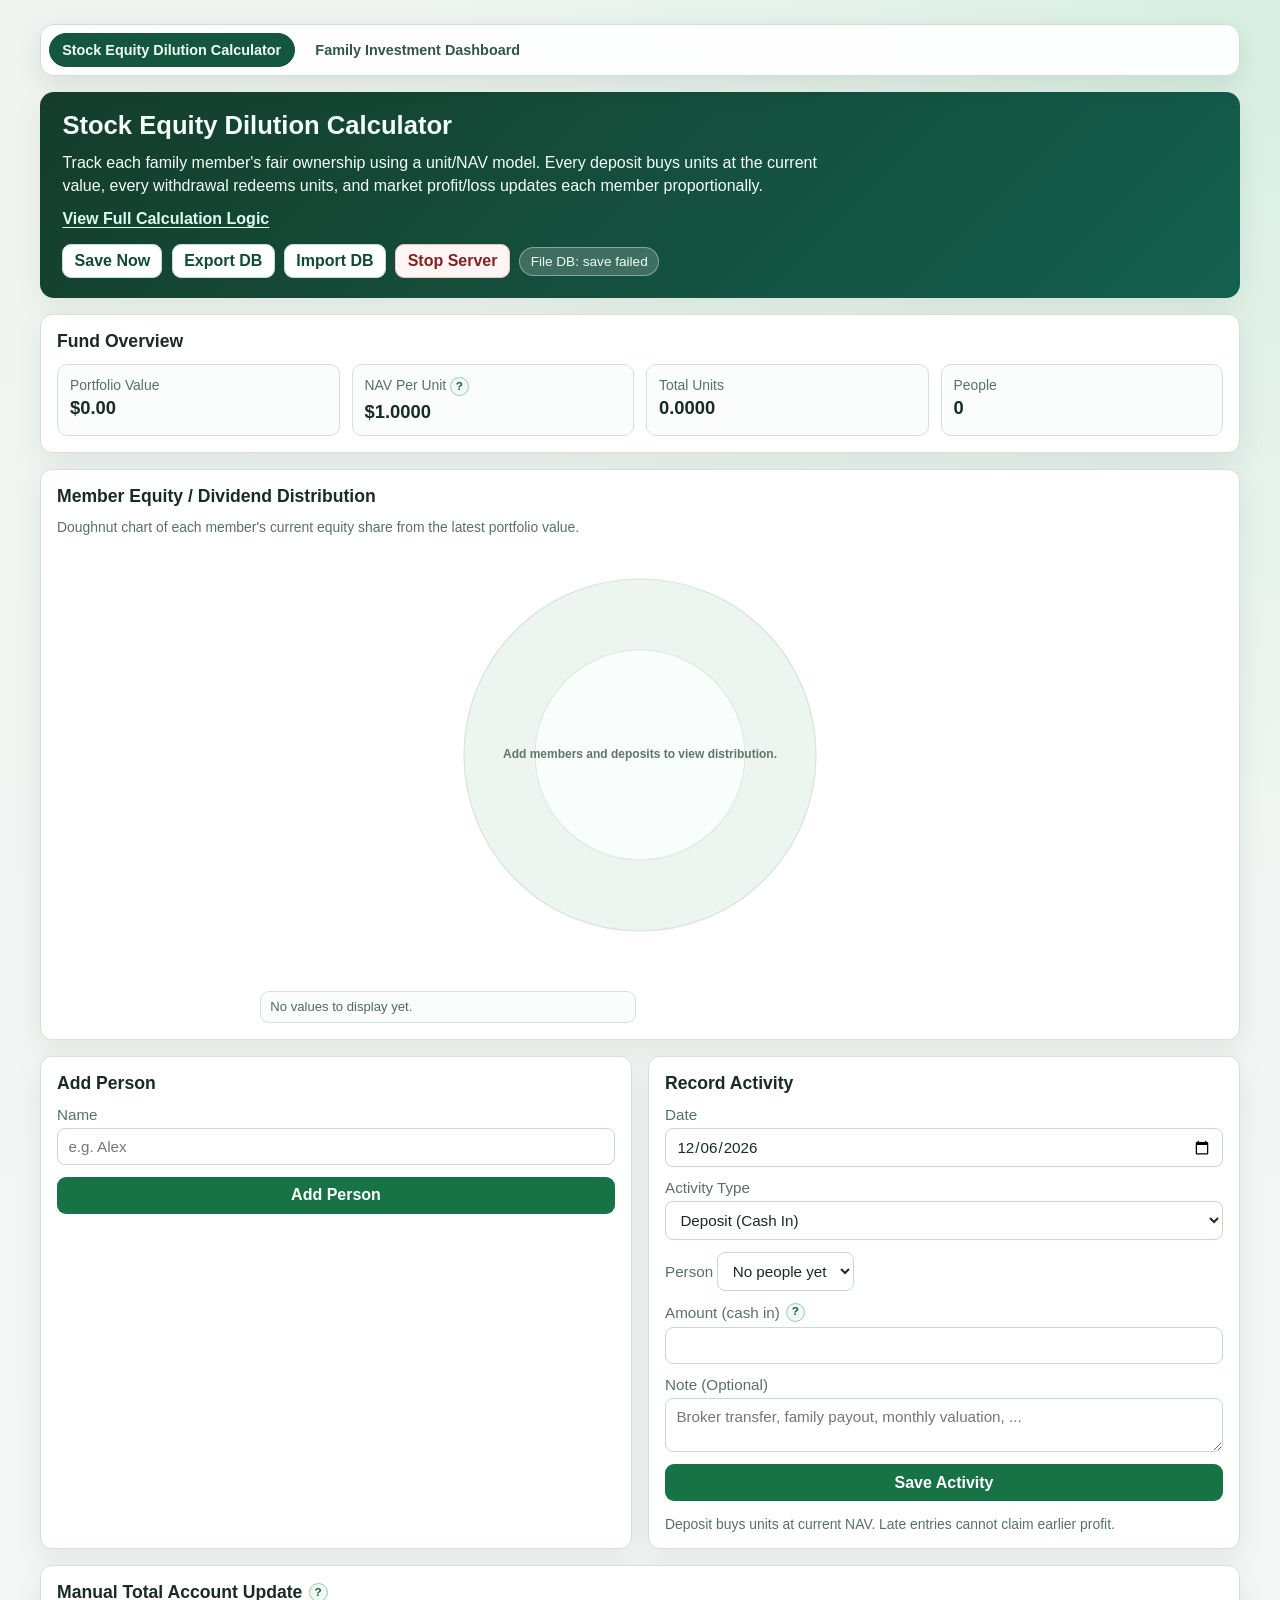
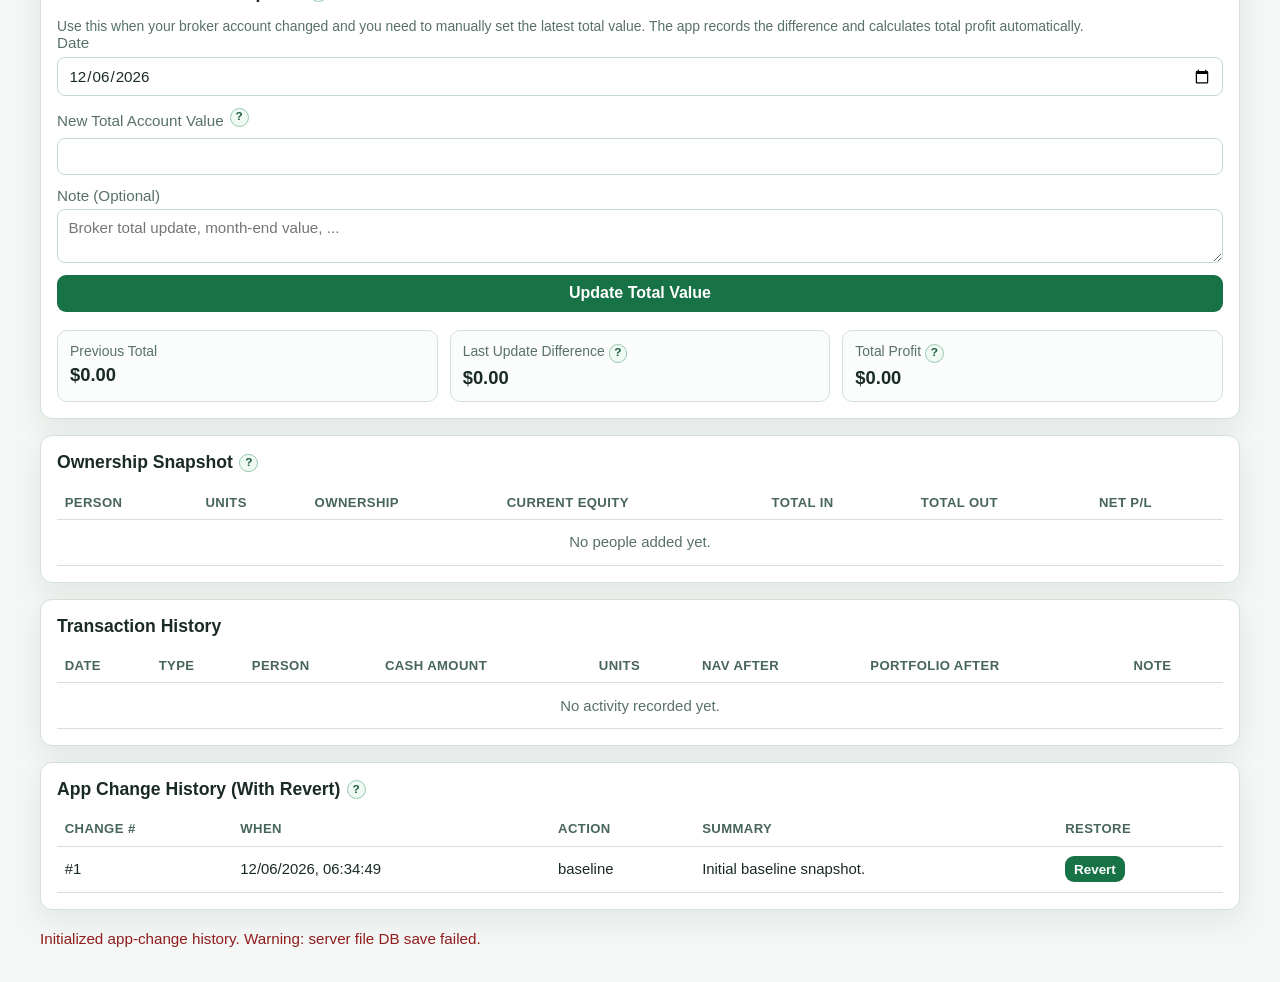
==== commit 2f8a8574: "Build server-backed family pages with history timeline and trend chart" ====
--- a/index.html
+++ b/index.html
@@ -96,7 +96,7 @@
           <div class="chartBlock">
             <canvas
               id="equityDistributionChart"
-              class="chartCanvas"
+              class="chartCanvas doughnutCanvas"
               width="320"
               height="320"
               aria-label="Member equity distribution chart"
@@ -369,152 +369,68 @@
         <p id="statusMessage" class="status" aria-live="polite"></p>
       </section>
 
-      <section id="view-family-dashboard" class="appView" data-view-panel="family-dashboard" hidden>
+      <section
+        id="view-family-dashboard"
+        class="appView"
+        data-view-panel="family-dashboard"
+        hidden
+      >
         <header class="hero heroFamily">
           <h1>Family Investment Dashboard</h1>
           <p>
-            Track each family member's account balances and cost basis separately
-            from the equity dilution calculator.
+            Track multiple families with independent pages, account-level history,
+            and timeline analytics stored in a separate server JSON DB file.
           </p>
           <p class="hint onHero">
-            This section uses independent inputs and independent local data.
+            Family DB file: <code>data/family_dashboard.json</code>
           </p>
         </header>
 
-        <section class="panel">
-          <h2>Dashboard Overview</h2>
-          <div class="stats familyStats">
-            <article class="stat">
-              <span class="label">Total Family Value</span>
-              <strong id="familyStatTotalValue">$0.00</strong>
-            </article>
-            <article class="stat">
-              <span class="label">Total Invested (Cost Basis)</span>
-              <strong id="familyStatTotalInvested">$0.00</strong>
-            </article>
-            <article class="stat">
-              <span class="label">Total Net P/L</span>
-              <strong id="familyStatNet">$0.00</strong>
-            </article>
-            <article class="stat">
-              <span class="label">Tracked Accounts</span>
-              <strong id="familyStatAccountCount">0</strong>
-            </article>
-          </div>
-        </section>
-
-        <section class="grid familyGrid">
+        <section class="grid familyHubGrid">
           <section class="panel">
-            <h2>Add Or Update Account</h2>
-            <form id="familyAccountForm" class="stack">
-              <input id="familyAccountId" type="hidden" />
-
+            <h2>Families</h2>
+            <form id="familyCreateForm" class="stack compactForm">
               <label>
-                Family Member Name
+                Family Name
                 <input
-                  id="familyMemberName"
-                  name="familyMemberName"
+                  id="familyNameInput"
+                  name="familyNameInput"
                   type="text"
-                  maxlength="60"
-                  placeholder="e.g. Alex"
+                  maxlength="80"
+                  placeholder="e.g. Choi Family"
                   required
                 />
               </label>
-
-              <label>
-                Account Name
-                <input
-                  id="familyAccountName"
-                  name="familyAccountName"
-                  type="text"
-                  maxlength="80"
-                  placeholder="e.g. Brokerage - TFSA"
-                  required
-                />
-              </label>
-
-              <label>
-                Current Account Value
-                <input
-                  id="familyCurrentValue"
-                  name="familyCurrentValue"
-                  type="number"
-                  inputmode="decimal"
-                  step="0.01"
-                  min="0"
-                  required
-                />
-              </label>
-
-              <label>
-                Invested Amount (Cost Basis)
-                <input
-                  id="familyInvestedValue"
-                  name="familyInvestedValue"
-                  type="number"
-                  inputmode="decimal"
-                  step="0.01"
-                  min="0"
-                  required
-                />
-              </label>
-
-              <label>
-                Note (Optional)
-                <textarea
-                  id="familyAccountNote"
-                  name="familyAccountNote"
-                  rows="2"
-                  maxlength="180"
-                  placeholder="Broker, strategy, or comments..."
-                ></textarea>
-              </label>
-
-              <div class="inlineActions">
-                <button id="familySaveAccount" type="submit">Save Account</button>
-                <button id="familyCancelEdit" type="button" class="ghostBtn" hidden>
-                  Cancel Edit
-                </button>
-              </div>
+              <button id="familyCreateBtn" type="submit">Create Family</button>
             </form>
-            <p id="familyFormHint" class="hint">
-              Each account stores current value and cost basis so individual and
-              family-level profit/loss can be tracked.
+            <div class="tableWrap">
+              <table>
+                <thead>
+                  <tr>
+                    <th>Family</th>
+                    <th>Members</th>
+                    <th>Accounts</th>
+                    <th>Total Value</th>
+                    <th>Open</th>
+                  </tr>
+                </thead>
+                <tbody id="familyTableBody"></tbody>
+              </table>
+            </div>
+            <p id="familyHubStatus" class="status" aria-live="polite"></p>
+          </section>
+
+          <section class="panel">
+            <h2>Family DB Controls</h2>
+            <p class="hint">
+              Export/import controls are separate from the stock dilution
+              calculator DB.
             </p>
-          </section>
-
-          <section class="panel">
-            <h2>Family Allocation (Doughnut)</h2>
-            <p class="hint">
-              Sum of all individual account values grouped by family member.
-            </p>
-            <div class="chartBlock">
-              <canvas
-                id="familyAllocationChart"
-                class="chartCanvas"
-                width="320"
-                height="320"
-                aria-label="Family allocation doughnut chart"
-                role="img"
-              ></canvas>
-              <ul id="familyAllocationLegend" class="chartLegend"></ul>
-            </div>
-          </section>
-        </section>
-
-        <section class="panel">
-          <h2>Member Profit/Loss Summary</h2>
-          <div id="familyMemberCards" class="memberCards"></div>
-        </section>
-
-        <section class="panel">
-          <div class="panelRow">
-            <h2>Tracked Accounts</h2>
             <div class="inlineActions">
-              <button id="familyExport" type="button">Export</button>
-              <button id="familyImport" type="button">Import</button>
-              <button id="familyReset" type="button" class="danger subtleDanger">
-                Reset
+              <button id="familyExport" type="button">Export Family DB</button>
+              <button id="familyImport" type="button">Import Family DB</button>
+              <button id="familyResetDb" type="button" class="danger subtleDanger">
+                Reset Family DB
               </button>
               <input
                 id="familyImportFile"
@@ -523,24 +439,271 @@
                 hidden
               />
             </div>
-          </div>
-
-          <div class="tableWrap">
-            <table>
-              <thead>
-                <tr>
-                  <th>Member</th>
-                  <th>Account</th>
-                  <th>Current Value</th>
-                  <th>Invested</th>
-                  <th>Net P/L</th>
-                  <th>Note</th>
-                  <th>Actions</th>
-                </tr>
-              </thead>
-              <tbody id="familyAccountsTableBody"></tbody>
-            </table>
-          </div>
+            <p id="familyDbState" class="hint">Family DB: connecting...</p>
+          </section>
+        </section>
+
+        <section id="familyDetailEmpty" class="panel">
+          <h2>No Family Selected</h2>
+          <p class="hint">
+            Create or open a family above to access the individual family page with
+            account details, timeline logs, and value trend chart.
+          </p>
+        </section>
+
+        <section id="familyDetailPage" class="appView" hidden>
+          <section class="panel">
+            <div class="panelRow">
+              <h2 id="familySelectedTitle">Family Details</h2>
+              <div class="inlineActions">
+                <button
+                  id="familyDeleteSelected"
+                  type="button"
+                  class="danger subtleDanger"
+                >
+                  Delete This Family
+                </button>
+              </div>
+            </div>
+            <p class="hint">
+              This page is specific to one family and records all investment
+              changes with timestamps.
+            </p>
+            <div class="stats familyStats">
+              <article class="stat">
+                <span class="label">Total Family Value</span>
+                <strong id="familyStatTotalValue">$0.00</strong>
+              </article>
+              <article class="stat">
+                <span class="label">Total Invested (Cost Basis)</span>
+                <strong id="familyStatTotalInvested">$0.00</strong>
+              </article>
+              <article class="stat">
+                <span class="label">Total Net P/L</span>
+                <strong id="familyStatNet">$0.00</strong>
+              </article>
+              <article class="stat">
+                <span class="label">Tracked Accounts</span>
+                <strong id="familyStatAccountCount">0</strong>
+              </article>
+            </div>
+          </section>
+
+          <section class="grid familyGrid">
+            <section class="panel">
+              <h2>Family Allocation (Doughnut)</h2>
+              <p class="hint">
+                Sum of current values grouped by family member.
+              </p>
+              <div class="chartBlock">
+                <canvas
+                  id="familyAllocationChart"
+                  class="chartCanvas doughnutCanvas"
+                  width="320"
+                  height="320"
+                  aria-label="Family allocation doughnut chart"
+                  role="img"
+                ></canvas>
+                <ul id="familyAllocationLegend" class="chartLegend"></ul>
+              </div>
+            </section>
+
+            <section class="panel">
+              <h2>Account Value Trend (Line)</h2>
+              <label>
+                Account For Trend
+                <select id="familyTrendAccountSelect"></select>
+              </label>
+              <canvas
+                id="familyTrendChart"
+                class="chartCanvas lineChartCanvas"
+                width="420"
+                height="280"
+                aria-label="Account value trend chart"
+                role="img"
+              ></canvas>
+              <p id="familyTrendMeta" class="hint"></p>
+            </section>
+          </section>
+
+          <section class="grid familyOpsGrid">
+            <section class="panel">
+              <h2>Add Account</h2>
+              <form id="familyAccountForm" class="stack">
+                <label>
+                  Family Member Name
+                  <input
+                    id="familyMemberName"
+                    name="familyMemberName"
+                    type="text"
+                    maxlength="60"
+                    placeholder="e.g. Alex"
+                    required
+                  />
+                </label>
+
+                <label>
+                  Account Name
+                  <input
+                    id="familyAccountName"
+                    name="familyAccountName"
+                    type="text"
+                    maxlength="80"
+                    placeholder="e.g. Brokerage - TFSA"
+                    required
+                  />
+                </label>
+
+                <label>
+                  Initial Current Value
+                  <input
+                    id="familyCurrentValue"
+                    name="familyCurrentValue"
+                    type="number"
+                    inputmode="decimal"
+                    step="0.01"
+                    min="0"
+                    required
+                  />
+                </label>
+
+                <label>
+                  Initial Invested Amount
+                  <input
+                    id="familyInvestedValue"
+                    name="familyInvestedValue"
+                    type="number"
+                    inputmode="decimal"
+                    step="0.01"
+                    min="0"
+                    required
+                  />
+                </label>
+
+                <label>
+                  Effective Date
+                  <input id="familyAccountDate" name="familyAccountDate" type="date" required />
+                </label>
+
+                <label>
+                  Note (Optional)
+                  <textarea
+                    id="familyAccountNote"
+                    name="familyAccountNote"
+                    rows="2"
+                    maxlength="180"
+                    placeholder="Broker, strategy, or comments..."
+                  ></textarea>
+                </label>
+
+                <button id="familySaveAccount" type="submit">Add Account</button>
+              </form>
+            </section>
+
+            <section class="panel">
+              <h2>Record Investment Change</h2>
+              <form id="familyChangeForm" class="stack">
+                <label>
+                  Date
+                  <input id="familyChangeDate" name="familyChangeDate" type="date" required />
+                </label>
+
+                <label>
+                  Account
+                  <select id="familyChangeAccount" name="familyChangeAccount" required></select>
+                </label>
+
+                <label>
+                  Current Value Change (+/-)
+                  <input
+                    id="familyCurrentDelta"
+                    name="familyCurrentDelta"
+                    type="number"
+                    inputmode="decimal"
+                    step="0.01"
+                    required
+                  />
+                </label>
+
+                <label>
+                  Invested Amount Change (+/-)
+                  <input
+                    id="familyInvestedDelta"
+                    name="familyInvestedDelta"
+                    type="number"
+                    inputmode="decimal"
+                    step="0.01"
+                    required
+                  />
+                </label>
+
+                <label>
+                  Note (Optional)
+                  <textarea
+                    id="familyChangeNote"
+                    name="familyChangeNote"
+                    rows="2"
+                    maxlength="180"
+                    placeholder="Additional invest, drawdown, market move, ..."
+                  ></textarea>
+                </label>
+
+                <button id="familyApplyChange" type="submit">Record Change</button>
+              </form>
+              <p class="hint">
+                Use positive or negative values. Positive invested change means new
+                capital added; negative means invested capital reduced.
+              </p>
+            </section>
+          </section>
+
+          <section class="panel">
+            <h2>Member Profit/Loss Summary</h2>
+            <div id="familyMemberCards" class="memberCards"></div>
+          </section>
+
+          <section class="panel">
+            <h2>Tracked Accounts</h2>
+            <div class="tableWrap">
+              <table>
+                <thead>
+                  <tr>
+                    <th>Member</th>
+                    <th>Account</th>
+                    <th>Current Value</th>
+                    <th>Invested</th>
+                    <th>Net P/L</th>
+                    <th>Last Updated</th>
+                    <th>Note</th>
+                  </tr>
+                </thead>
+                <tbody id="familyAccountsTableBody"></tbody>
+              </table>
+            </div>
+          </section>
+
+          <section class="panel">
+            <h2>Investment Change History</h2>
+            <div class="tableWrap">
+              <table>
+                <thead>
+                  <tr>
+                    <th>Date</th>
+                    <th>Recorded At</th>
+                    <th>Type</th>
+                    <th>Member</th>
+                    <th>Account</th>
+                    <th>Current Δ</th>
+                    <th>Invested Δ</th>
+                    <th>Current After</th>
+                    <th>Invested After</th>
+                    <th>Note</th>
+                  </tr>
+                </thead>
+                <tbody id="familyEventsTableBody"></tbody>
+              </table>
+            </div>
+          </section>
 
           <p id="familyStatusMessage" class="status" aria-live="polite"></p>
         </section>
--- a/styles.css
+++ b/styles.css
@@ -285,6 +285,12 @@
   background: #e6f3ec;
   color: #144d34;
   border: 1px solid #b8dac8;
+}
+
+button.tableAction {
+  padding: 0.34rem 0.56rem;
+  font-size: 0.82rem;
+  border-radius: 8px;
 }
 
 button.revertBtn {
@@ -368,28 +374,39 @@
 
 .chartBlock {
   display: grid;
-  grid-template-columns: minmax(240px, 320px) minmax(200px, 1fr);
-  align-items: center;
-  gap: 1rem;
+  justify-items: center;
+  gap: 0.8rem;
 }
 
 .chartCanvas {
-  width: 100%;
-  max-width: 320px;
+  width: min(440px, 100%);
   height: auto;
   margin: 0 auto;
-  background: radial-gradient(circle at 30% 20%, #fbfffd 0%, #f2faf6 100%);
+}
+
+.doughnutCanvas {
+  background: transparent;
+  border: none;
+  border-radius: 0;
+  padding: 0;
+}
+
+.lineChartCanvas {
+  background: #fbfefc;
   border: 1px solid #dbe8df;
-  border-radius: 14px;
-  padding: 0.5rem;
+  border-radius: 12px;
+  padding: 0.35rem;
 }
 
 .chartLegend {
   list-style: none;
-  margin: 0;
+  margin: 0.2rem 0 0;
   padding: 0;
   display: grid;
+  grid-template-columns: repeat(2, minmax(190px, 1fr));
   gap: 0.5rem;
+  width: 100%;
+  max-width: 760px;
 }
 
 .chartLegendItem {
@@ -425,8 +442,20 @@
   grid-template-columns: repeat(4, minmax(140px, 1fr));
 }
 
+.familyHubGrid {
+  grid-template-columns: minmax(0, 1.3fr) minmax(280px, 0.7fr);
+}
+
 .familyGrid {
   grid-template-columns: minmax(360px, 1.1fr) minmax(280px, 0.9fr);
+}
+
+.familyOpsGrid {
+  grid-template-columns: repeat(2, minmax(0, 1fr));
+}
+
+.compactForm {
+  margin-bottom: 0.8rem;
 }
 
 .memberCards {
@@ -572,6 +601,14 @@
     grid-template-columns: 1fr;
   }
 
+  .familyHubGrid {
+    grid-template-columns: 1fr;
+  }
+
+  .familyOpsGrid {
+    grid-template-columns: 1fr;
+  }
+
   .memberCards {
     grid-template-columns: repeat(2, minmax(0, 1fr));
   }
@@ -583,6 +620,10 @@
   .chartBlock {
     grid-template-columns: 1fr;
   }
+
+  .chartLegend {
+    grid-template-columns: 1fr;
+  }
 }
 
 @media (max-width: 580px) {
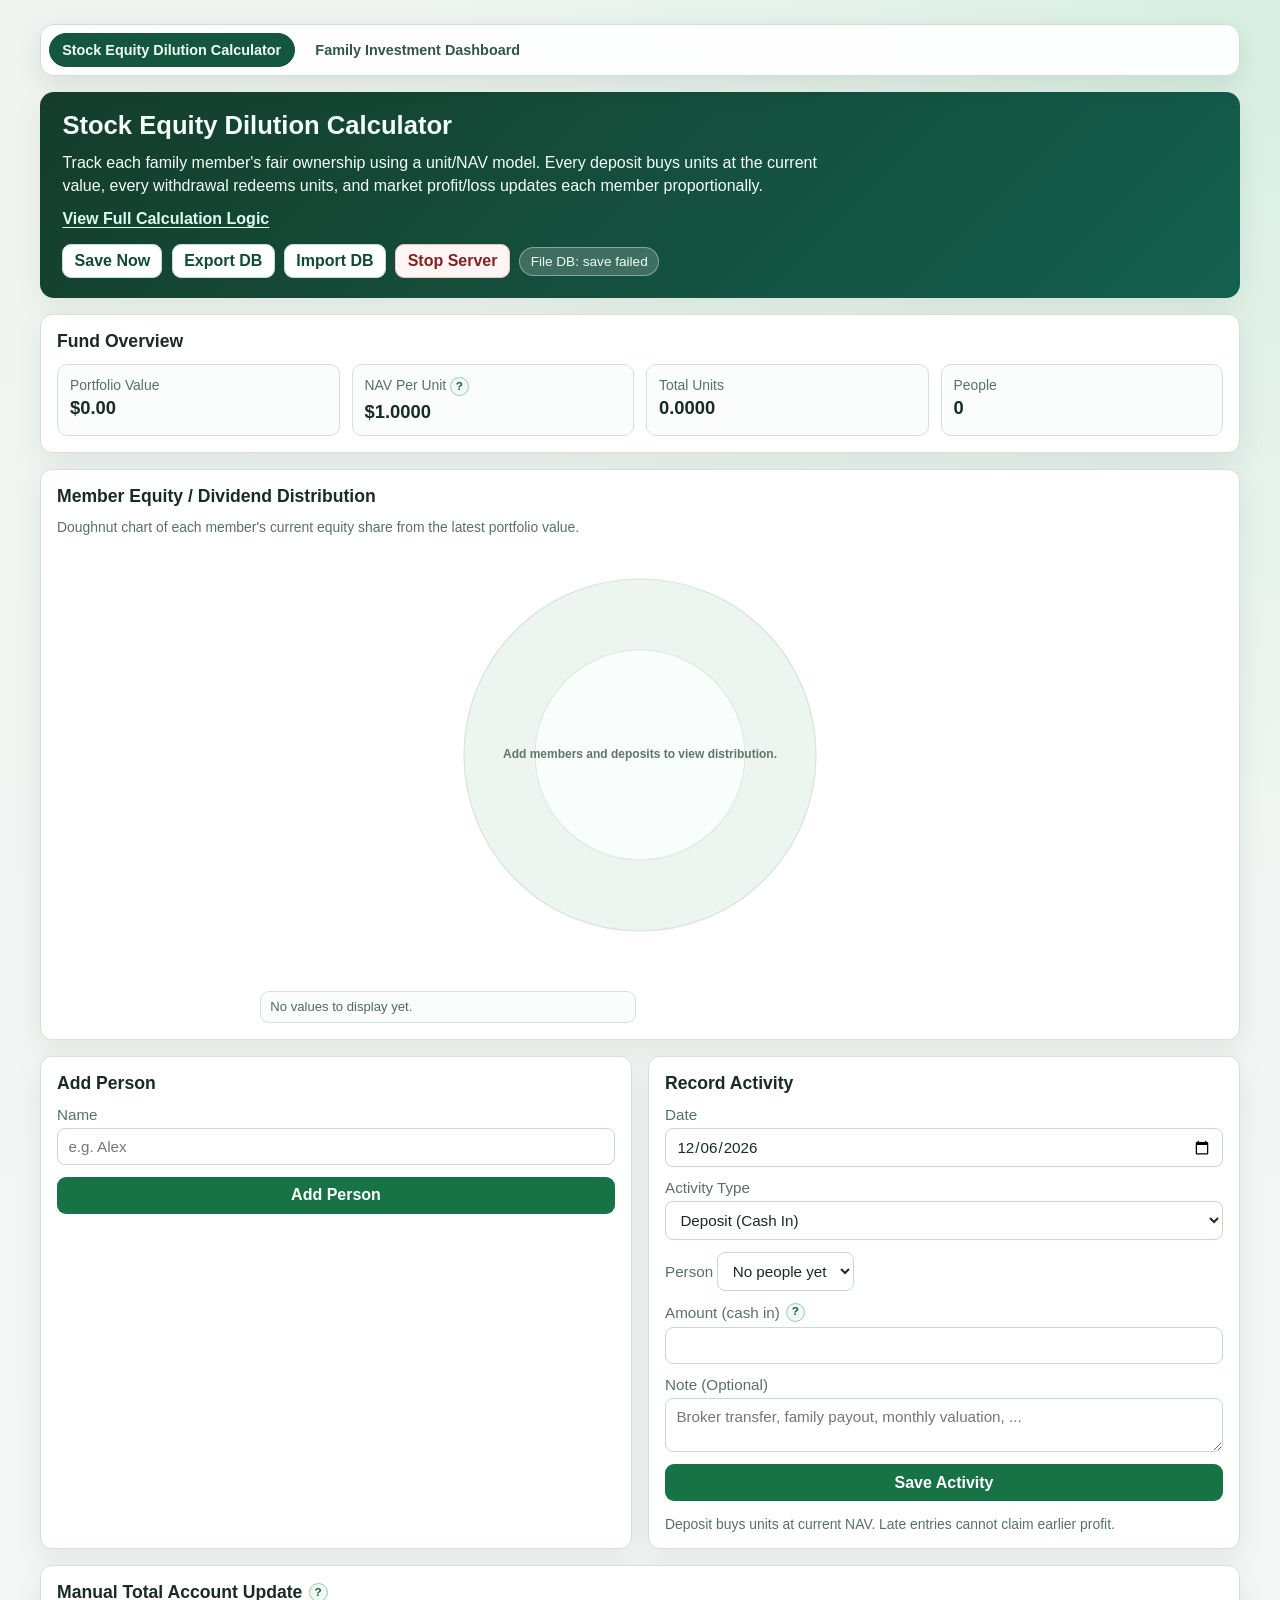
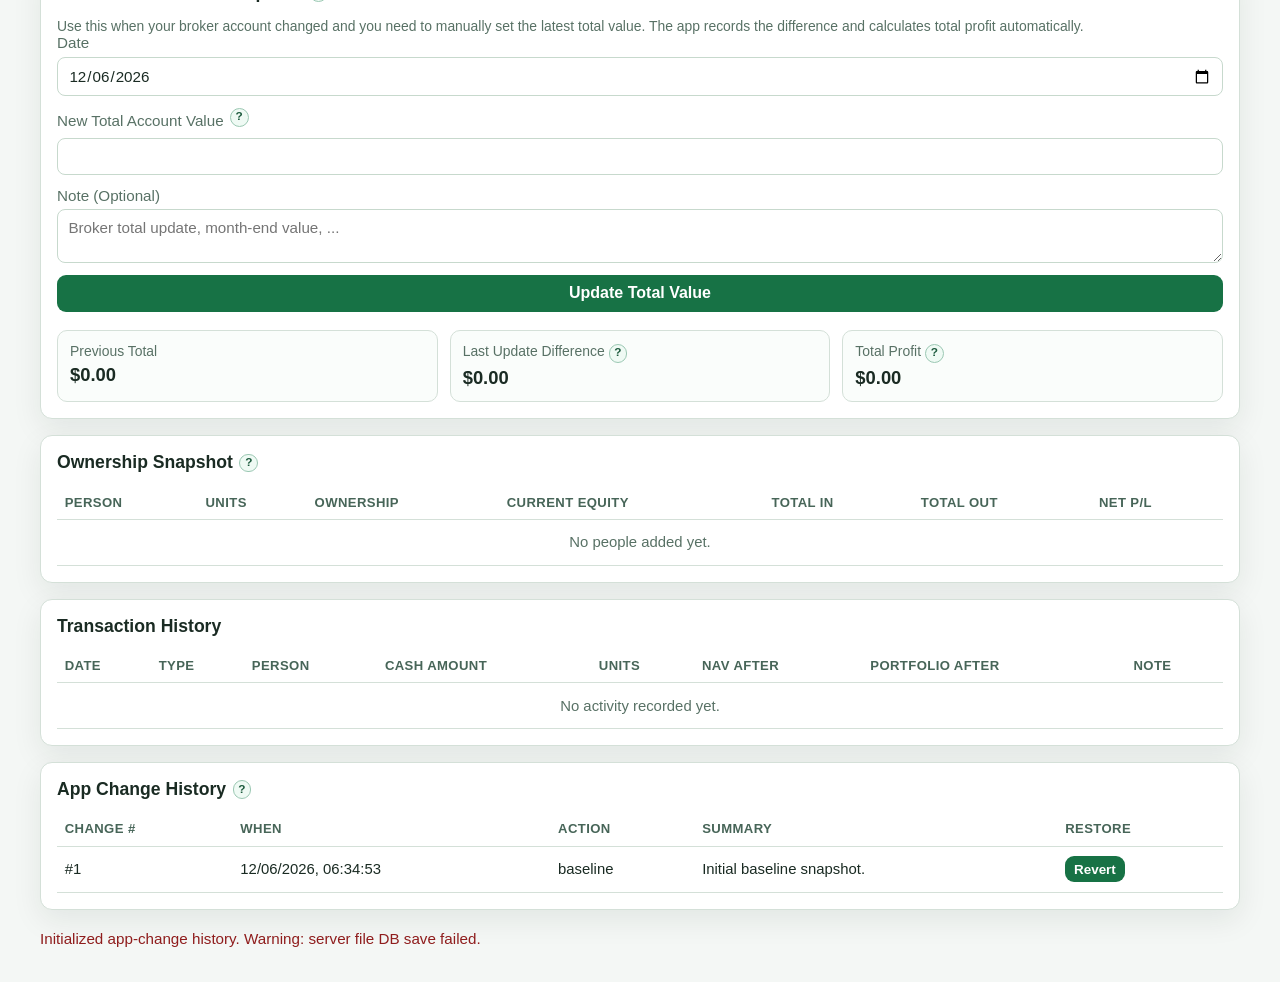
==== commit e2f4afc3: "UI/UX change according to google's interaction guide made" ====
--- a/index.html
+++ b/index.html
@@ -8,16 +8,33 @@
   </head>
   <body>
     <main class="layout">
-      <nav class="topNav" aria-label="Application sections">
+      <nav
+        class="topNav"
+        aria-label="Application sections"
+        role="tablist"
+      >
         <button
           type="button"
           class="navTab isActive"
           data-view="calculator"
+          id="app-tab-calculator"
+          role="tab"
+          aria-controls="view-calculator"
+          aria-selected="true"
           aria-current="page"
         >
           Stock Equity Dilution Calculator
         </button>
-        <button type="button" class="navTab" data-view="family-dashboard">
+        <button
+          type="button"
+          class="navTab"
+          data-view="family-dashboard"
+          id="app-tab-family-dashboard"
+          role="tab"
+          aria-controls="view-family-dashboard"
+          aria-selected="false"
+          tabindex="-1"
+        >
           Family Investment Dashboard
         </button>
       </nav>
@@ -26,6 +43,8 @@
         id="view-calculator"
         class="appView isActive"
         data-view-panel="calculator"
+        role="tabpanel"
+        aria-labelledby="app-tab-calculator"
       >
         <header class="hero">
           <h1>Stock Equity Dilution Calculator</h1>
@@ -298,6 +317,9 @@
           </h2>
           <div class="tableWrap">
             <table>
+              <caption class="srOnly">
+                Ownership summary by person, including units, equity, and profit or loss.
+              </caption>
               <thead>
                 <tr>
                   <th>Person</th>
@@ -321,6 +343,9 @@
 
           <div class="tableWrap">
             <table>
+              <caption class="srOnly">
+                Chronological activity log for deposits, withdrawals, and valuation updates.
+              </caption>
               <thead>
                 <tr>
                   <th>Date</th>
@@ -340,7 +365,7 @@
 
         <section class="panel">
           <h2 class="headingWithTip">
-            App Change History (With Revert)
+            App Change History
             <button
               type="button"
               class="infoTip"
@@ -352,6 +377,9 @@
           </h2>
           <div class="tableWrap">
             <table>
+              <caption class="srOnly">
+                App state snapshots with restore actions for undoing mistakes.
+              </caption>
               <thead>
                 <tr>
                   <th>Change #</th>
@@ -373,13 +401,15 @@
         id="view-family-dashboard"
         class="appView"
         data-view-panel="family-dashboard"
+        role="tabpanel"
+        aria-labelledby="app-tab-family-dashboard"
         hidden
       >
         <header class="hero heroFamily">
           <h1>Family Investment Dashboard</h1>
           <p>
-            Track multiple families with independent pages, account-level history,
-            and timeline analytics stored in a separate server JSON DB file.
+            Track where each family member's stock accounts are located, the total
+            value, and net profit or loss by person.
           </p>
           <p class="hint onHero">
             Family DB file: <code>data/family_dashboard.json</code>
@@ -401,17 +431,20 @@
                   required
                 />
               </label>
-              <button id="familyCreateBtn" type="submit">Create Family</button>
+              <button id="familyCreateBtn" type="submit">Add Family</button>
             </form>
             <div class="tableWrap">
               <table>
+                <caption class="srOnly">
+                  List of tracked families with member count, account count, and total value.
+                </caption>
                 <thead>
                   <tr>
                     <th>Family</th>
                     <th>Members</th>
                     <th>Accounts</th>
                     <th>Total Value</th>
-                    <th>Open</th>
+                    <th>Open Family</th>
                   </tr>
                 </thead>
                 <tbody id="familyTableBody"></tbody>
@@ -421,24 +454,26 @@
           </section>
 
           <section class="panel">
-            <h2>Family DB Controls</h2>
+            <h2>Family Data</h2>
             <p class="hint">
-              Export/import controls are separate from the stock dilution
-              calculator DB.
+              Backup and restore options for family data only.
             </p>
-            <div class="inlineActions">
-              <button id="familyExport" type="button">Export Family DB</button>
-              <button id="familyImport" type="button">Import Family DB</button>
-              <button id="familyResetDb" type="button" class="danger subtleDanger">
-                Reset Family DB
-              </button>
-              <input
-                id="familyImportFile"
-                type="file"
-                accept=".json,application/json"
-                hidden
-              />
-            </div>
+            <details class="advancedBlock">
+              <summary>Advanced data controls</summary>
+              <div class="inlineActions">
+                <button id="familyExport" type="button">Export Family DB</button>
+                <button id="familyImport" type="button">Import Family DB</button>
+                <button id="familyResetDb" type="button" class="danger subtleDanger">
+                  Reset Family DB
+                </button>
+                <input
+                  id="familyImportFile"
+                  type="file"
+                  accept=".json,application/json"
+                  hidden
+                />
+              </div>
+            </details>
             <p id="familyDbState" class="hint">Family DB: connecting...</p>
           </section>
         </section>
@@ -446,8 +481,7 @@
         <section id="familyDetailEmpty" class="panel">
           <h2>No Family Selected</h2>
           <p class="hint">
-            Create or open a family above to access the individual family page with
-            account details, timeline logs, and value trend chart.
+            Add a family, then use the Open Family action in the Families table.
           </p>
         </section>
 
@@ -489,27 +523,233 @@
             </div>
           </section>
 
-          <section class="grid familyGrid">
+          <section
+            class="detailTabs"
+            role="tablist"
+            aria-label="Family detail sections"
+          >
+            <button
+              id="familyDetailTabOverview"
+              type="button"
+              class="detailTab isActive"
+              data-family-detail-view="overview"
+              role="tab"
+              aria-controls="familyDetailOverview"
+              aria-selected="true"
+            >
+              Overview
+            </button>
+            <button
+              id="familyDetailTabAnalytics"
+              type="button"
+              class="detailTab"
+              data-family-detail-view="analytics"
+              role="tab"
+              aria-controls="familyDetailAnalytics"
+              aria-selected="false"
+              tabindex="-1"
+            >
+              History & Trend
+            </button>
+          </section>
+
+          <section
+            id="familyDetailOverview"
+            class="appView familyDetailPanel isActive"
+            data-family-detail-panel="overview"
+            role="tabpanel"
+            aria-labelledby="familyDetailTabOverview"
+          >
+            <section class="grid familyGrid">
+              <section class="panel">
+                <h2>Allocation by Member</h2>
+                <p class="hint">
+                  Current value distribution grouped by family member.
+                </p>
+                <div class="chartBlock">
+                  <canvas
+                    id="familyAllocationChart"
+                    class="chartCanvas doughnutCanvas"
+                    width="320"
+                    height="320"
+                    aria-label="Family allocation chart"
+                    role="img"
+                  ></canvas>
+                  <ul id="familyAllocationLegend" class="chartLegend"></ul>
+                </div>
+              </section>
+
+              <section class="panel">
+                <h2>Member Profit/Loss Summary</h2>
+                <div id="familyMemberCards" class="memberCards"></div>
+              </section>
+            </section>
+
+            <section class="grid familyOpsGrid">
+              <section class="panel">
+                <h2>Add Account</h2>
+                <form id="familyAccountForm" class="stack">
+                  <label>
+                    Family Member Name
+                    <input
+                      id="familyMemberName"
+                      name="familyMemberName"
+                      type="text"
+                      maxlength="60"
+                      placeholder="e.g. Alex"
+                      required
+                    />
+                  </label>
+
+                  <label>
+                    Account Name
+                    <input
+                      id="familyAccountName"
+                      name="familyAccountName"
+                      type="text"
+                      maxlength="80"
+                      placeholder="e.g. Brokerage - TFSA"
+                      required
+                    />
+                  </label>
+
+                  <label>
+                    Initial Current Value
+                    <input
+                      id="familyCurrentValue"
+                      name="familyCurrentValue"
+                      type="number"
+                      inputmode="decimal"
+                      step="0.01"
+                      min="0"
+                      required
+                    />
+                  </label>
+
+                  <label>
+                    Initial Invested Amount
+                    <input
+                      id="familyInvestedValue"
+                      name="familyInvestedValue"
+                      type="number"
+                      inputmode="decimal"
+                      step="0.01"
+                      min="0"
+                      required
+                    />
+                  </label>
+
+                  <label>
+                    Effective Date
+                    <input id="familyAccountDate" name="familyAccountDate" type="date" required />
+                  </label>
+
+                  <label>
+                    Note (Optional)
+                    <textarea
+                      id="familyAccountNote"
+                      name="familyAccountNote"
+                      rows="2"
+                      maxlength="180"
+                      placeholder="Broker, strategy, or comments..."
+                    ></textarea>
+                  </label>
+
+                  <button id="familySaveAccount" type="submit">Add Account</button>
+                </form>
+              </section>
+
+              <section class="panel">
+                <h2>Update Account Values</h2>
+                <form id="familyChangeForm" class="stack">
+                  <label>
+                    Date
+                    <input id="familyChangeDate" name="familyChangeDate" type="date" required />
+                  </label>
+
+                  <label>
+                    Account
+                    <select id="familyChangeAccount" name="familyChangeAccount" required></select>
+                  </label>
+
+                  <label>
+                    Current Value Change (+/-)
+                    <input
+                      id="familyCurrentDelta"
+                      name="familyCurrentDelta"
+                      type="number"
+                      inputmode="decimal"
+                      step="0.01"
+                      required
+                    />
+                  </label>
+
+                  <label>
+                    Invested Amount Change (+/-)
+                    <input
+                      id="familyInvestedDelta"
+                      name="familyInvestedDelta"
+                      type="number"
+                      inputmode="decimal"
+                      step="0.01"
+                      required
+                    />
+                  </label>
+
+                  <label>
+                    Note (Optional)
+                    <textarea
+                      id="familyChangeNote"
+                      name="familyChangeNote"
+                      rows="2"
+                      maxlength="180"
+                      placeholder="Additional invest, drawdown, market move, ..."
+                    ></textarea>
+                  </label>
+
+                  <button id="familyApplyChange" type="submit">Save Update</button>
+                </form>
+                <p class="hint">
+                  Use positive or negative values. Positive invested change means
+                  new capital added; negative means invested capital reduced.
+                </p>
+              </section>
+            </section>
+
             <section class="panel">
-              <h2>Family Allocation (Doughnut)</h2>
-              <p class="hint">
-                Sum of current values grouped by family member.
-              </p>
-              <div class="chartBlock">
-                <canvas
-                  id="familyAllocationChart"
-                  class="chartCanvas doughnutCanvas"
-                  width="320"
-                  height="320"
-                  aria-label="Family allocation doughnut chart"
-                  role="img"
-                ></canvas>
-                <ul id="familyAllocationLegend" class="chartLegend"></ul>
+              <h2>Tracked Accounts</h2>
+              <div class="tableWrap">
+                <table>
+                  <caption class="srOnly">
+                    Account-level values by family member including current value, invested value, and net profit or loss.
+                  </caption>
+                  <thead>
+                    <tr>
+                      <th>Member</th>
+                      <th>Account</th>
+                      <th>Current Value</th>
+                      <th>Invested</th>
+                      <th>Net P/L</th>
+                      <th>Last Updated</th>
+                      <th>Note</th>
+                    </tr>
+                  </thead>
+                  <tbody id="familyAccountsTableBody"></tbody>
+                </table>
               </div>
             </section>
-
+          </section>
+
+          <section
+            id="familyDetailAnalytics"
+            class="appView familyDetailPanel"
+            data-family-detail-panel="analytics"
+            role="tabpanel"
+            aria-labelledby="familyDetailTabAnalytics"
+            hidden
+          >
             <section class="panel">
-              <h2>Account Value Trend (Line)</h2>
+              <h2>Value Trend</h2>
               <label>
                 Account For Trend
                 <select id="familyTrendAccountSelect"></select>
@@ -524,185 +764,32 @@
               ></canvas>
               <p id="familyTrendMeta" class="hint"></p>
             </section>
-          </section>
-
-          <section class="grid familyOpsGrid">
+
             <section class="panel">
-              <h2>Add Account</h2>
-              <form id="familyAccountForm" class="stack">
-                <label>
-                  Family Member Name
-                  <input
-                    id="familyMemberName"
-                    name="familyMemberName"
-                    type="text"
-                    maxlength="60"
-                    placeholder="e.g. Alex"
-                    required
-                  />
-                </label>
-
-                <label>
-                  Account Name
-                  <input
-                    id="familyAccountName"
-                    name="familyAccountName"
-                    type="text"
-                    maxlength="80"
-                    placeholder="e.g. Brokerage - TFSA"
-                    required
-                  />
-                </label>
-
-                <label>
-                  Initial Current Value
-                  <input
-                    id="familyCurrentValue"
-                    name="familyCurrentValue"
-                    type="number"
-                    inputmode="decimal"
-                    step="0.01"
-                    min="0"
-                    required
-                  />
-                </label>
-
-                <label>
-                  Initial Invested Amount
-                  <input
-                    id="familyInvestedValue"
-                    name="familyInvestedValue"
-                    type="number"
-                    inputmode="decimal"
-                    step="0.01"
-                    min="0"
-                    required
-                  />
-                </label>
-
-                <label>
-                  Effective Date
-                  <input id="familyAccountDate" name="familyAccountDate" type="date" required />
-                </label>
-
-                <label>
-                  Note (Optional)
-                  <textarea
-                    id="familyAccountNote"
-                    name="familyAccountNote"
-                    rows="2"
-                    maxlength="180"
-                    placeholder="Broker, strategy, or comments..."
-                  ></textarea>
-                </label>
-
-                <button id="familySaveAccount" type="submit">Add Account</button>
-              </form>
+              <h2>Account Update History</h2>
+              <div class="tableWrap">
+                <table>
+                  <caption class="srOnly">
+                    Event history for account value and invested value changes over time.
+                  </caption>
+                  <thead>
+                    <tr>
+                      <th>Date</th>
+                      <th>Recorded At</th>
+                      <th>Type</th>
+                      <th>Member</th>
+                      <th>Account</th>
+                      <th>Current Δ</th>
+                      <th>Invested Δ</th>
+                      <th>Current After</th>
+                      <th>Invested After</th>
+                      <th>Note</th>
+                    </tr>
+                  </thead>
+                  <tbody id="familyEventsTableBody"></tbody>
+                </table>
+              </div>
             </section>
-
-            <section class="panel">
-              <h2>Record Investment Change</h2>
-              <form id="familyChangeForm" class="stack">
-                <label>
-                  Date
-                  <input id="familyChangeDate" name="familyChangeDate" type="date" required />
-                </label>
-
-                <label>
-                  Account
-                  <select id="familyChangeAccount" name="familyChangeAccount" required></select>
-                </label>
-
-                <label>
-                  Current Value Change (+/-)
-                  <input
-                    id="familyCurrentDelta"
-                    name="familyCurrentDelta"
-                    type="number"
-                    inputmode="decimal"
-                    step="0.01"
-                    required
-                  />
-                </label>
-
-                <label>
-                  Invested Amount Change (+/-)
-                  <input
-                    id="familyInvestedDelta"
-                    name="familyInvestedDelta"
-                    type="number"
-                    inputmode="decimal"
-                    step="0.01"
-                    required
-                  />
-                </label>
-
-                <label>
-                  Note (Optional)
-                  <textarea
-                    id="familyChangeNote"
-                    name="familyChangeNote"
-                    rows="2"
-                    maxlength="180"
-                    placeholder="Additional invest, drawdown, market move, ..."
-                  ></textarea>
-                </label>
-
-                <button id="familyApplyChange" type="submit">Record Change</button>
-              </form>
-              <p class="hint">
-                Use positive or negative values. Positive invested change means new
-                capital added; negative means invested capital reduced.
-              </p>
-            </section>
-          </section>
-
-          <section class="panel">
-            <h2>Member Profit/Loss Summary</h2>
-            <div id="familyMemberCards" class="memberCards"></div>
-          </section>
-
-          <section class="panel">
-            <h2>Tracked Accounts</h2>
-            <div class="tableWrap">
-              <table>
-                <thead>
-                  <tr>
-                    <th>Member</th>
-                    <th>Account</th>
-                    <th>Current Value</th>
-                    <th>Invested</th>
-                    <th>Net P/L</th>
-                    <th>Last Updated</th>
-                    <th>Note</th>
-                  </tr>
-                </thead>
-                <tbody id="familyAccountsTableBody"></tbody>
-              </table>
-            </div>
-          </section>
-
-          <section class="panel">
-            <h2>Investment Change History</h2>
-            <div class="tableWrap">
-              <table>
-                <thead>
-                  <tr>
-                    <th>Date</th>
-                    <th>Recorded At</th>
-                    <th>Type</th>
-                    <th>Member</th>
-                    <th>Account</th>
-                    <th>Current Δ</th>
-                    <th>Invested Δ</th>
-                    <th>Current After</th>
-                    <th>Invested After</th>
-                    <th>Note</th>
-                  </tr>
-                </thead>
-                <tbody id="familyEventsTableBody"></tbody>
-              </table>
-            </div>
           </section>
 
           <p id="familyStatusMessage" class="status" aria-live="polite"></p>
--- a/styles.css
+++ b/styles.css
@@ -64,6 +64,11 @@
   background: #14563e;
   color: #f1fff8;
   border-color: #14563e;
+}
+
+.navTab:focus-visible {
+  outline: 2px solid #6cb68f;
+  outline-offset: 2px;
 }
 
 .appView {
@@ -368,6 +373,20 @@
   font-size: 0.87rem;
 }
 
+.advancedBlock {
+  margin-top: 0.55rem;
+}
+
+.advancedBlock summary {
+  cursor: pointer;
+  color: #285040;
+  font-weight: 600;
+}
+
+.advancedBlock[open] summary {
+  margin-bottom: 0.55rem;
+}
+
 .onHero {
   color: rgba(244, 255, 251, 0.9);
 }
@@ -454,6 +473,36 @@
   grid-template-columns: repeat(2, minmax(0, 1fr));
 }
 
+.detailTabs {
+  display: flex;
+  gap: 0.45rem;
+  flex-wrap: wrap;
+}
+
+.detailTab {
+  background: #edf6f1;
+  color: #1f4d3a;
+  border: 1px solid #bfd9cb;
+  padding: 0.45rem 0.72rem;
+  border-radius: 999px;
+}
+
+.detailTab:hover {
+  filter: none;
+  background: #e4f1ea;
+}
+
+.detailTab.isActive {
+  background: #185a40;
+  color: #effff6;
+  border-color: #185a40;
+}
+
+.detailTab:focus-visible {
+  outline: 2px solid #6cb68f;
+  outline-offset: 2px;
+}
+
 .compactForm {
   margin-bottom: 0.8rem;
 }
@@ -516,6 +565,18 @@
   font-size: 0.82rem;
   text-transform: uppercase;
   letter-spacing: 0.03em;
+}
+
+.srOnly {
+  position: absolute;
+  width: 1px;
+  height: 1px;
+  padding: 0;
+  margin: -1px;
+  overflow: hidden;
+  clip: rect(0, 0, 0, 0);
+  border: 0;
+  white-space: nowrap;
 }
 
 .empty {
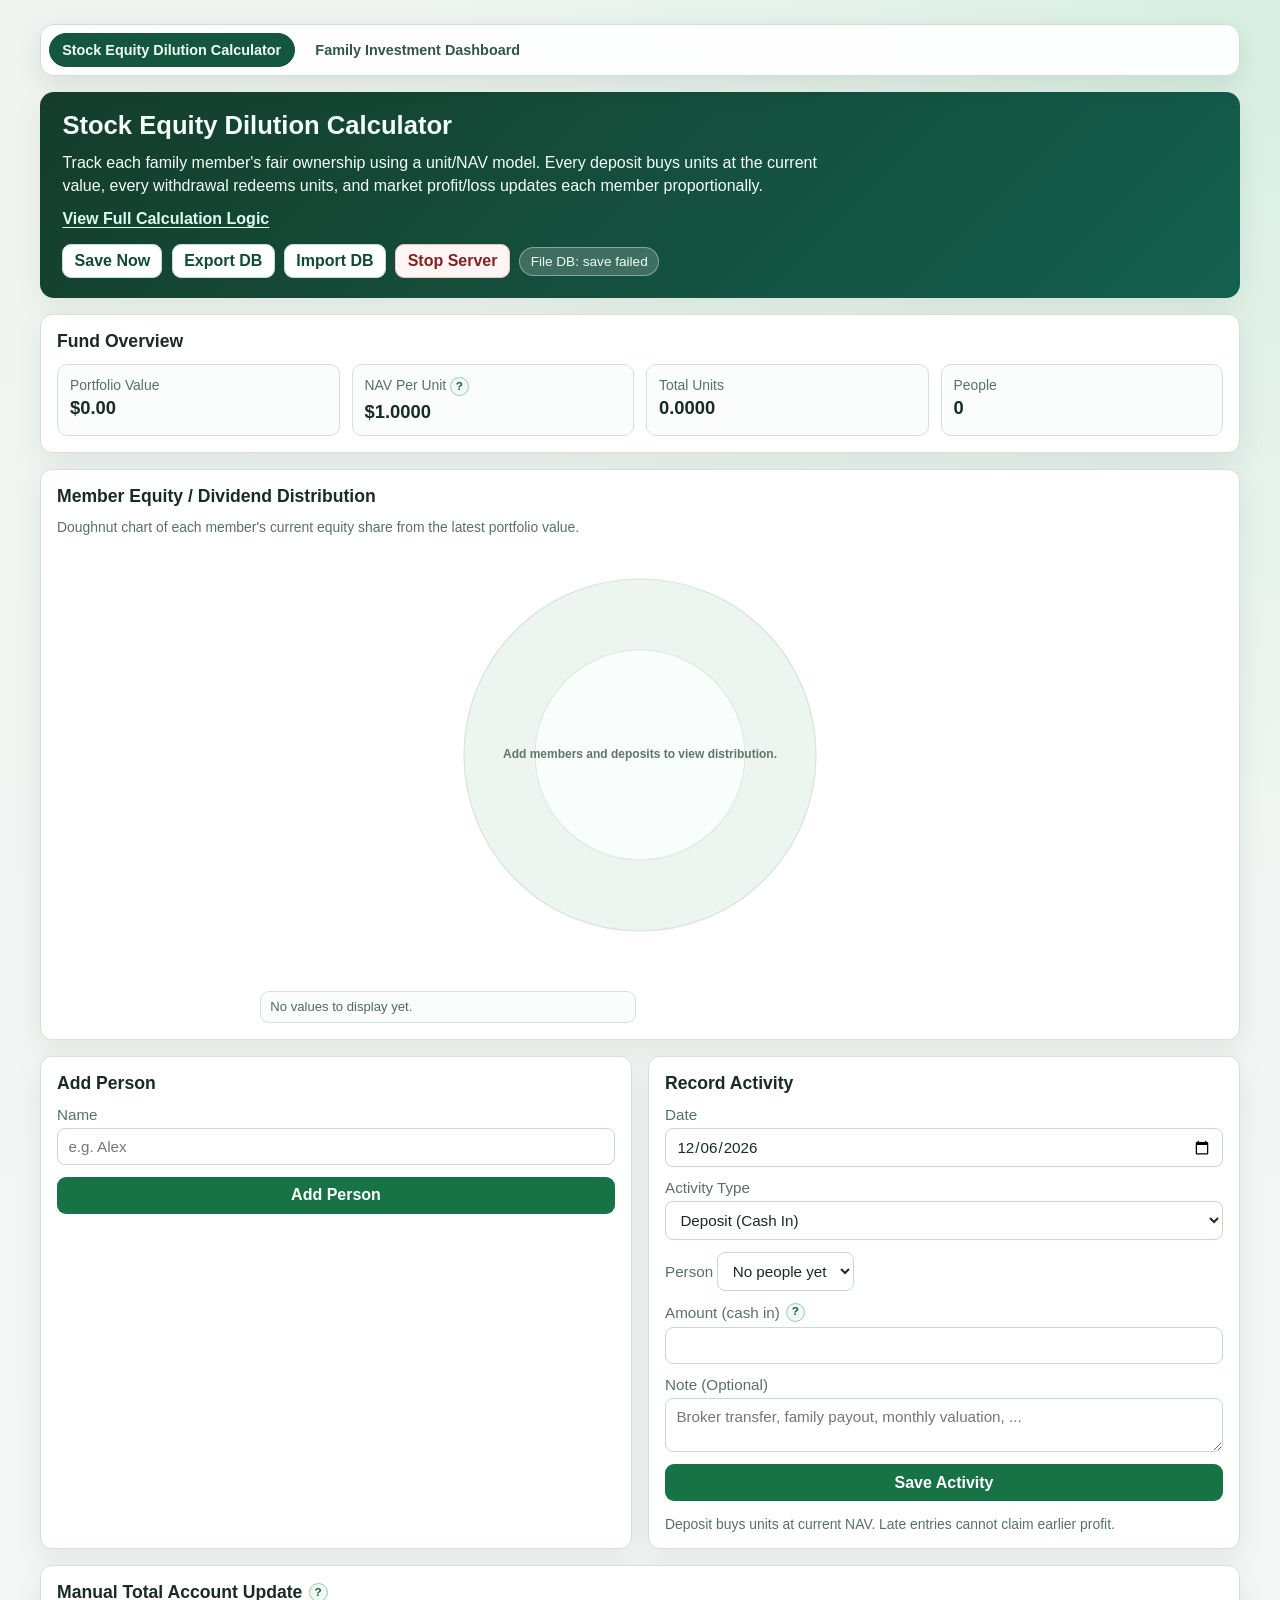
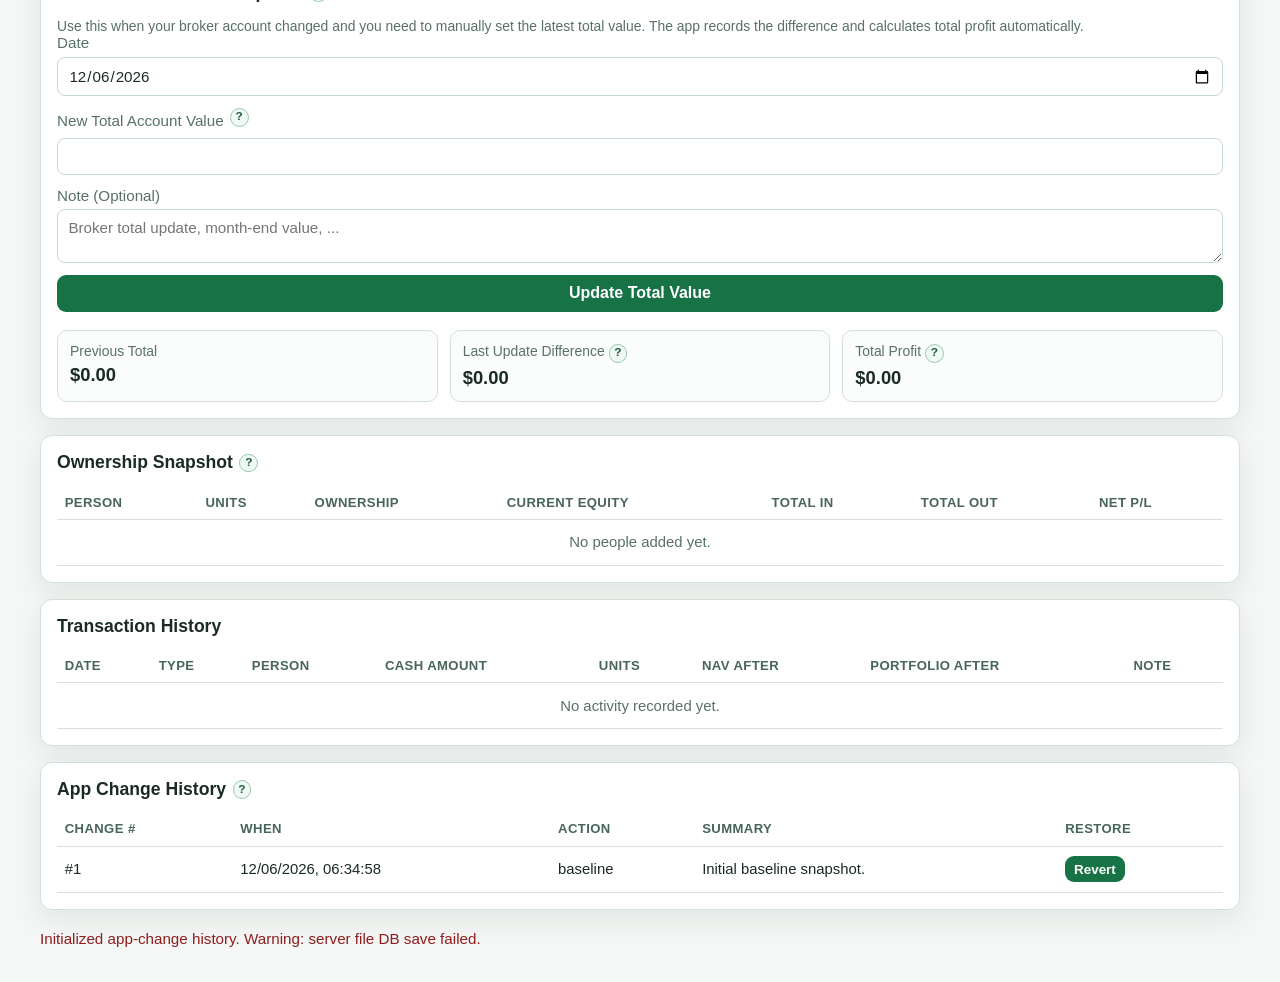
==== commit d1375846: "Family Investment Dashboard cleaned up" ====
--- a/index.html
+++ b/index.html
@@ -408,8 +408,8 @@
         <header class="hero heroFamily">
           <h1>Family Investment Dashboard</h1>
           <p>
-            Track where each family member's stock accounts are located, the total
-            value, and net profit or loss by person.
+            Track one family profile, where each member account is located, and the
+            total value and profit or loss per account.
           </p>
           <p class="hint onHero">
             Family DB file: <code>data/family_dashboard.json</code>
@@ -418,8 +418,8 @@
 
         <section class="grid familyHubGrid">
           <section class="panel">
-            <h2>Families</h2>
-            <form id="familyCreateForm" class="stack compactForm">
+            <h2>Family Profile</h2>
+            <form id="familyProfileForm" class="stack compactForm">
               <label>
                 Family Name
                 <input
@@ -431,25 +431,13 @@
                   required
                 />
               </label>
-              <button id="familyCreateBtn" type="submit">Add Family</button>
+              <button id="familySaveProfileBtn" type="submit">Save Family Name</button>
             </form>
-            <div class="tableWrap">
-              <table>
-                <caption class="srOnly">
-                  List of tracked families with member count, account count, and total value.
-                </caption>
-                <thead>
-                  <tr>
-                    <th>Family</th>
-                    <th>Members</th>
-                    <th>Accounts</th>
-                    <th>Total Value</th>
-                    <th>Open Family</th>
-                  </tr>
-                </thead>
-                <tbody id="familyTableBody"></tbody>
-              </table>
-            </div>
+            <p class="hint">
+              This dashboard uses one family profile. Add or remove member accounts
+              in the main dashboard, then open each account's detail page to record
+              money added, withdrawn, and value updates.
+            </p>
             <p id="familyHubStatus" class="status" aria-live="polite"></p>
           </section>
 
@@ -478,31 +466,11 @@
           </section>
         </section>
 
-        <section id="familyDetailEmpty" class="panel">
-          <h2>No Family Selected</h2>
-          <p class="hint">
-            Add a family, then use the Open Family action in the Families table.
-          </p>
-        </section>
-
-        <section id="familyDetailPage" class="appView" hidden>
+        <section id="familyDashboardPage" class="appView">
           <section class="panel">
             <div class="panelRow">
-              <h2 id="familySelectedTitle">Family Details</h2>
-              <div class="inlineActions">
-                <button
-                  id="familyDeleteSelected"
-                  type="button"
-                  class="danger subtleDanger"
-                >
-                  Delete This Family
-                </button>
-              </div>
+              <h2 id="familySelectedTitle">Family Dashboard</h2>
             </div>
-            <p class="hint">
-              This page is specific to one family and records all investment
-              changes with timestamps.
-            </p>
             <div class="stats familyStats">
               <article class="stat">
                 <span class="label">Total Family Value</span>
@@ -523,273 +491,219 @@
             </div>
           </section>
 
-          <section
-            class="detailTabs"
-            role="tablist"
-            aria-label="Family detail sections"
-          >
-            <button
-              id="familyDetailTabOverview"
-              type="button"
-              class="detailTab isActive"
-              data-family-detail-view="overview"
-              role="tab"
-              aria-controls="familyDetailOverview"
-              aria-selected="true"
-            >
-              Overview
-            </button>
-            <button
-              id="familyDetailTabAnalytics"
-              type="button"
-              class="detailTab"
-              data-family-detail-view="analytics"
-              role="tab"
-              aria-controls="familyDetailAnalytics"
-              aria-selected="false"
-              tabindex="-1"
-            >
-              History & Trend
-            </button>
-          </section>
-
-          <section
-            id="familyDetailOverview"
-            class="appView familyDetailPanel isActive"
-            data-family-detail-panel="overview"
-            role="tabpanel"
-            aria-labelledby="familyDetailTabOverview"
-          >
-            <section class="grid familyGrid">
-              <section class="panel">
-                <h2>Allocation by Member</h2>
-                <p class="hint">
-                  Current value distribution grouped by family member.
-                </p>
-                <div class="chartBlock">
-                  <canvas
-                    id="familyAllocationChart"
-                    class="chartCanvas doughnutCanvas"
-                    width="320"
-                    height="320"
-                    aria-label="Family allocation chart"
-                    role="img"
-                  ></canvas>
-                  <ul id="familyAllocationLegend" class="chartLegend"></ul>
-                </div>
-              </section>
-
-              <section class="panel">
-                <h2>Member Profit/Loss Summary</h2>
-                <div id="familyMemberCards" class="memberCards"></div>
-              </section>
+          <section class="grid familyOpsGrid">
+            <section class="panel">
+              <h2>Add Family Member Account</h2>
+              <form id="familyAccountForm" class="stack">
+                <label>
+                  Family Member Name
+                  <input
+                    id="familyMemberName"
+                    name="familyMemberName"
+                    type="text"
+                    maxlength="60"
+                    placeholder="e.g. Alex"
+                    required
+                  />
+                </label>
+
+                <label>
+                  Account Name
+                  <input
+                    id="familyAccountName"
+                    name="familyAccountName"
+                    type="text"
+                    maxlength="80"
+                    placeholder="e.g. Brokerage - TFSA"
+                    required
+                  />
+                </label>
+
+                <label>
+                  Initial Current Value
+                  <input
+                    id="familyCurrentValue"
+                    name="familyCurrentValue"
+                    type="number"
+                    inputmode="decimal"
+                    step="0.01"
+                    min="0"
+                    required
+                  />
+                </label>
+
+                <label>
+                  Initial Invested Amount
+                  <input
+                    id="familyInvestedValue"
+                    name="familyInvestedValue"
+                    type="number"
+                    inputmode="decimal"
+                    step="0.01"
+                    min="0"
+                    required
+                  />
+                </label>
+
+                <label>
+                  Effective Date
+                  <input id="familyAccountDate" name="familyAccountDate" type="date" required />
+                </label>
+
+                <label>
+                  Note (Optional)
+                  <textarea
+                    id="familyAccountNote"
+                    name="familyAccountNote"
+                    rows="2"
+                    maxlength="180"
+                    placeholder="Broker, strategy, or comments..."
+                  ></textarea>
+                </label>
+
+                <button id="familySaveAccount" type="submit">Add Account</button>
+              </form>
             </section>
 
-            <section class="grid familyOpsGrid">
-              <section class="panel">
-                <h2>Add Account</h2>
-                <form id="familyAccountForm" class="stack">
-                  <label>
-                    Family Member Name
-                    <input
-                      id="familyMemberName"
-                      name="familyMemberName"
-                      type="text"
-                      maxlength="60"
-                      placeholder="e.g. Alex"
-                      required
-                    />
-                  </label>
-
-                  <label>
-                    Account Name
-                    <input
-                      id="familyAccountName"
-                      name="familyAccountName"
-                      type="text"
-                      maxlength="80"
-                      placeholder="e.g. Brokerage - TFSA"
-                      required
-                    />
-                  </label>
-
-                  <label>
-                    Initial Current Value
-                    <input
-                      id="familyCurrentValue"
-                      name="familyCurrentValue"
-                      type="number"
-                      inputmode="decimal"
-                      step="0.01"
-                      min="0"
-                      required
-                    />
-                  </label>
-
-                  <label>
-                    Initial Invested Amount
-                    <input
-                      id="familyInvestedValue"
-                      name="familyInvestedValue"
-                      type="number"
-                      inputmode="decimal"
-                      step="0.01"
-                      min="0"
-                      required
-                    />
-                  </label>
-
-                  <label>
-                    Effective Date
-                    <input id="familyAccountDate" name="familyAccountDate" type="date" required />
-                  </label>
-
-                  <label>
-                    Note (Optional)
-                    <textarea
-                      id="familyAccountNote"
-                      name="familyAccountNote"
-                      rows="2"
-                      maxlength="180"
-                      placeholder="Broker, strategy, or comments..."
-                    ></textarea>
-                  </label>
-
-                  <button id="familySaveAccount" type="submit">Add Account</button>
-                </form>
-              </section>
-
-              <section class="panel">
-                <h2>Update Account Values</h2>
-                <form id="familyChangeForm" class="stack">
-                  <label>
-                    Date
-                    <input id="familyChangeDate" name="familyChangeDate" type="date" required />
-                  </label>
-
-                  <label>
-                    Account
-                    <select id="familyChangeAccount" name="familyChangeAccount" required></select>
-                  </label>
-
-                  <label>
-                    Current Value Change (+/-)
-                    <input
-                      id="familyCurrentDelta"
-                      name="familyCurrentDelta"
-                      type="number"
-                      inputmode="decimal"
-                      step="0.01"
-                      required
-                    />
-                  </label>
-
-                  <label>
-                    Invested Amount Change (+/-)
-                    <input
-                      id="familyInvestedDelta"
-                      name="familyInvestedDelta"
-                      type="number"
-                      inputmode="decimal"
-                      step="0.01"
-                      required
-                    />
-                  </label>
-
-                  <label>
-                    Note (Optional)
-                    <textarea
-                      id="familyChangeNote"
-                      name="familyChangeNote"
-                      rows="2"
-                      maxlength="180"
-                      placeholder="Additional invest, drawdown, market move, ..."
-                    ></textarea>
-                  </label>
-
-                  <button id="familyApplyChange" type="submit">Save Update</button>
-                </form>
-                <p class="hint">
-                  Use positive or negative values. Positive invested change means
-                  new capital added; negative means invested capital reduced.
-                </p>
-              </section>
+            <section class="panel">
+              <h2>Member Profit/Loss Summary</h2>
+              <div id="familyMemberCards" class="memberCards"></div>
             </section>
-
+          </section>
+
+          <section class="panel">
+            <h2>Tracked Accounts</h2>
+            <div class="tableWrap">
+              <table>
+                <caption class="srOnly">
+                  Account-level values by family member including current value, invested value, and net profit or loss.
+                </caption>
+                <thead>
+                  <tr>
+                    <th>Member</th>
+                    <th>Account</th>
+                    <th>Current Value</th>
+                    <th>Invested</th>
+                    <th>Net P/L</th>
+                    <th>Last Updated</th>
+                    <th>Details</th>
+                    <th>Remove</th>
+                  </tr>
+                </thead>
+                <tbody id="familyAccountsTableBody"></tbody>
+              </table>
+            </div>
+          </section>
+        </section>
+
+        <section id="familyAccountDetailPage" class="appView" hidden>
+          <section class="panel">
+            <div class="panelRow">
+              <h2 id="familyAccountDetailTitle">Account Details</h2>
+              <div class="inlineActions">
+                <button id="familyBackToDashboard" type="button" class="ghostBtn">
+                  Back To Dashboard
+                </button>
+              </div>
+            </div>
+            <div class="stats accountDetailStats">
+              <article class="stat">
+                <span class="label">Current Value</span>
+                <strong id="familyAccountCurrentValue">$0.00</strong>
+              </article>
+              <article class="stat">
+                <span class="label">Invested Amount</span>
+                <strong id="familyAccountInvestedValue">$0.00</strong>
+              </article>
+              <article class="stat">
+                <span class="label">Net P/L</span>
+                <strong id="familyAccountNetValue">$0.00</strong>
+              </article>
+            </div>
+          </section>
+
+          <section class="grid familyGrid">
             <section class="panel">
-              <h2>Tracked Accounts</h2>
-              <div class="tableWrap">
-                <table>
-                  <caption class="srOnly">
-                    Account-level values by family member including current value, invested value, and net profit or loss.
-                  </caption>
-                  <thead>
-                    <tr>
-                      <th>Member</th>
-                      <th>Account</th>
-                      <th>Current Value</th>
-                      <th>Invested</th>
-                      <th>Net P/L</th>
-                      <th>Last Updated</th>
-                      <th>Note</th>
-                    </tr>
-                  </thead>
-                  <tbody id="familyAccountsTableBody"></tbody>
-                </table>
-              </div>
+              <h2>Record Account Activity</h2>
+              <form id="familyChangeForm" class="stack">
+                <label>
+                  Date
+                  <input id="familyChangeDate" name="familyChangeDate" type="date" required />
+                </label>
+
+                <label>
+                  Activity Type
+                  <select id="familyChangeType" name="familyChangeType" required>
+                    <option value="deposit">Deposit (Add Money)</option>
+                    <option value="withdrawal">Withdrawal (Take Money Out)</option>
+                    <option value="set_value">Set Current Value</option>
+                  </select>
+                </label>
+
+                <label>
+                  <span id="familyChangeAmountLabel">Amount</span>
+                  <input
+                    id="familyChangeAmount"
+                    name="familyChangeAmount"
+                    type="number"
+                    inputmode="decimal"
+                    step="0.01"
+                    min="0"
+                    required
+                  />
+                </label>
+
+                <label>
+                  Note (Optional)
+                  <textarea
+                    id="familyChangeNote"
+                    name="familyChangeNote"
+                    rows="2"
+                    maxlength="180"
+                    placeholder="Deposit source, withdrawal reason, or valuation note..."
+                  ></textarea>
+                </label>
+
+                <button id="familyApplyChange" type="submit">Save Activity</button>
+              </form>
+              <p id="familyChangeHint" class="hint"></p>
             </section>
-          </section>
-
-          <section
-            id="familyDetailAnalytics"
-            class="appView familyDetailPanel"
-            data-family-detail-panel="analytics"
-            role="tabpanel"
-            aria-labelledby="familyDetailTabAnalytics"
-            hidden
-          >
+
             <section class="panel">
               <h2>Value Trend</h2>
-              <label>
-                Account For Trend
-                <select id="familyTrendAccountSelect"></select>
-              </label>
               <canvas
                 id="familyTrendChart"
-                class="chartCanvas lineChartCanvas"
-                width="420"
+                class="chartCanvas lineChartCanvas familyTrendCanvas"
+                width="760"
                 height="280"
                 aria-label="Account value trend chart"
                 role="img"
               ></canvas>
               <p id="familyTrendMeta" class="hint"></p>
             </section>
-
-            <section class="panel">
-              <h2>Account Update History</h2>
-              <div class="tableWrap">
-                <table>
-                  <caption class="srOnly">
-                    Event history for account value and invested value changes over time.
-                  </caption>
-                  <thead>
-                    <tr>
-                      <th>Date</th>
-                      <th>Recorded At</th>
-                      <th>Type</th>
-                      <th>Member</th>
-                      <th>Account</th>
-                      <th>Current Δ</th>
-                      <th>Invested Δ</th>
-                      <th>Current After</th>
-                      <th>Invested After</th>
-                      <th>Note</th>
-                    </tr>
-                  </thead>
-                  <tbody id="familyEventsTableBody"></tbody>
-                </table>
-              </div>
-            </section>
+          </section>
+
+          <section class="panel">
+            <h2>Account Activity History</h2>
+            <div class="tableWrap">
+              <table>
+                <caption class="srOnly">
+                  Event history for account value and invested value changes over time.
+                </caption>
+                <thead>
+                  <tr>
+                    <th>Date</th>
+                    <th>Recorded At</th>
+                    <th>Activity</th>
+                    <th>Cash Flow</th>
+                    <th>Current After</th>
+                    <th>Invested After</th>
+                    <th>Note</th>
+                  </tr>
+                </thead>
+                <tbody id="familyEventsTableBody"></tbody>
+              </table>
+            </div>
           </section>
 
           <p id="familyStatusMessage" class="status" aria-live="polite"></p>
--- a/styles.css
+++ b/styles.css
@@ -473,34 +473,14 @@
   grid-template-columns: repeat(2, minmax(0, 1fr));
 }
 
-.detailTabs {
-  display: flex;
-  gap: 0.45rem;
-  flex-wrap: wrap;
-}
-
-.detailTab {
-  background: #edf6f1;
-  color: #1f4d3a;
-  border: 1px solid #bfd9cb;
-  padding: 0.45rem 0.72rem;
-  border-radius: 999px;
-}
-
-.detailTab:hover {
-  filter: none;
-  background: #e4f1ea;
-}
-
-.detailTab.isActive {
-  background: #185a40;
-  color: #effff6;
-  border-color: #185a40;
-}
-
-.detailTab:focus-visible {
-  outline: 2px solid #6cb68f;
-  outline-offset: 2px;
+.accountDetailStats {
+  grid-template-columns: repeat(3, minmax(140px, 1fr));
+}
+
+.familyTrendCanvas {
+  width: 100%;
+  max-width: 100%;
+  height: 280px;
 }
 
 .compactForm {
@@ -678,6 +658,10 @@
     grid-template-columns: 1fr;
   }
 
+  .accountDetailStats {
+    grid-template-columns: 1fr;
+  }
+
   .chartBlock {
     grid-template-columns: 1fr;
   }
@@ -703,4 +687,8 @@
   .memberCards {
     grid-template-columns: 1fr;
   }
-}
+
+  .familyTrendCanvas {
+    height: 240px;
+  }
+}
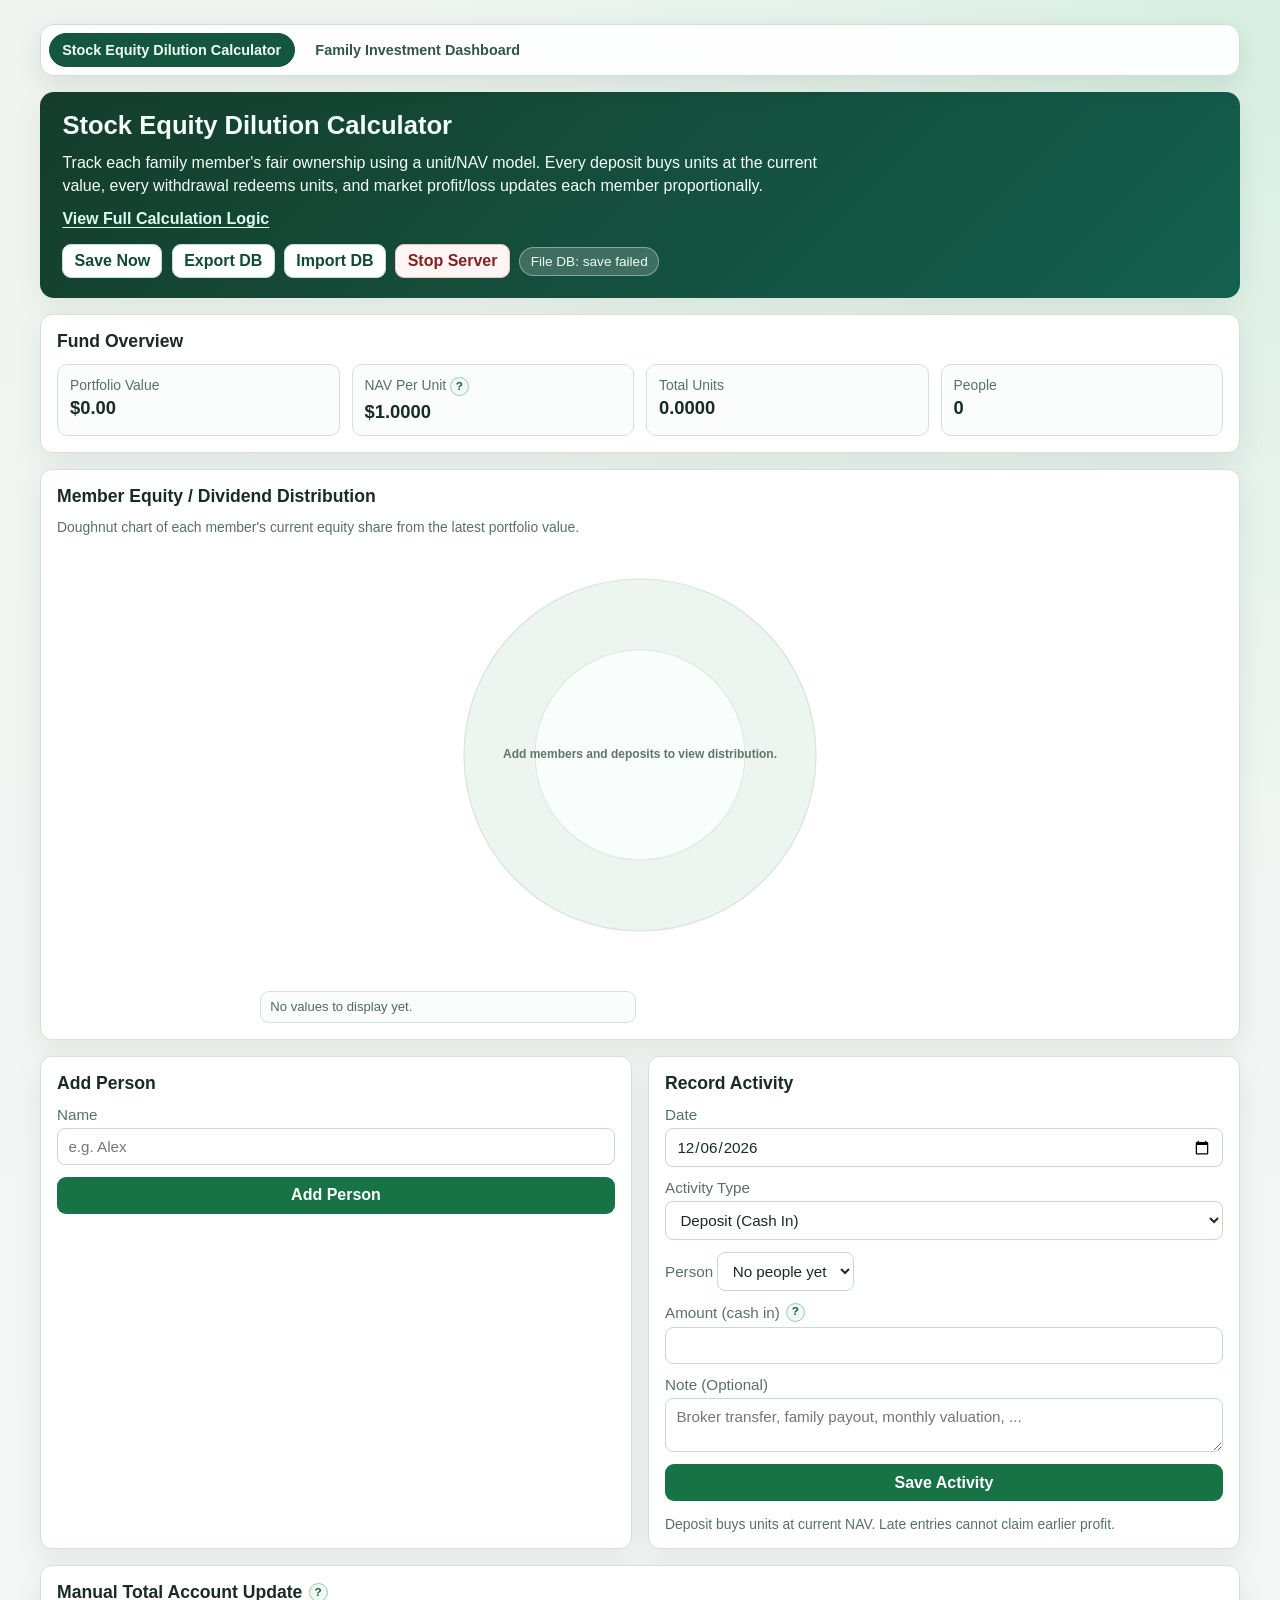
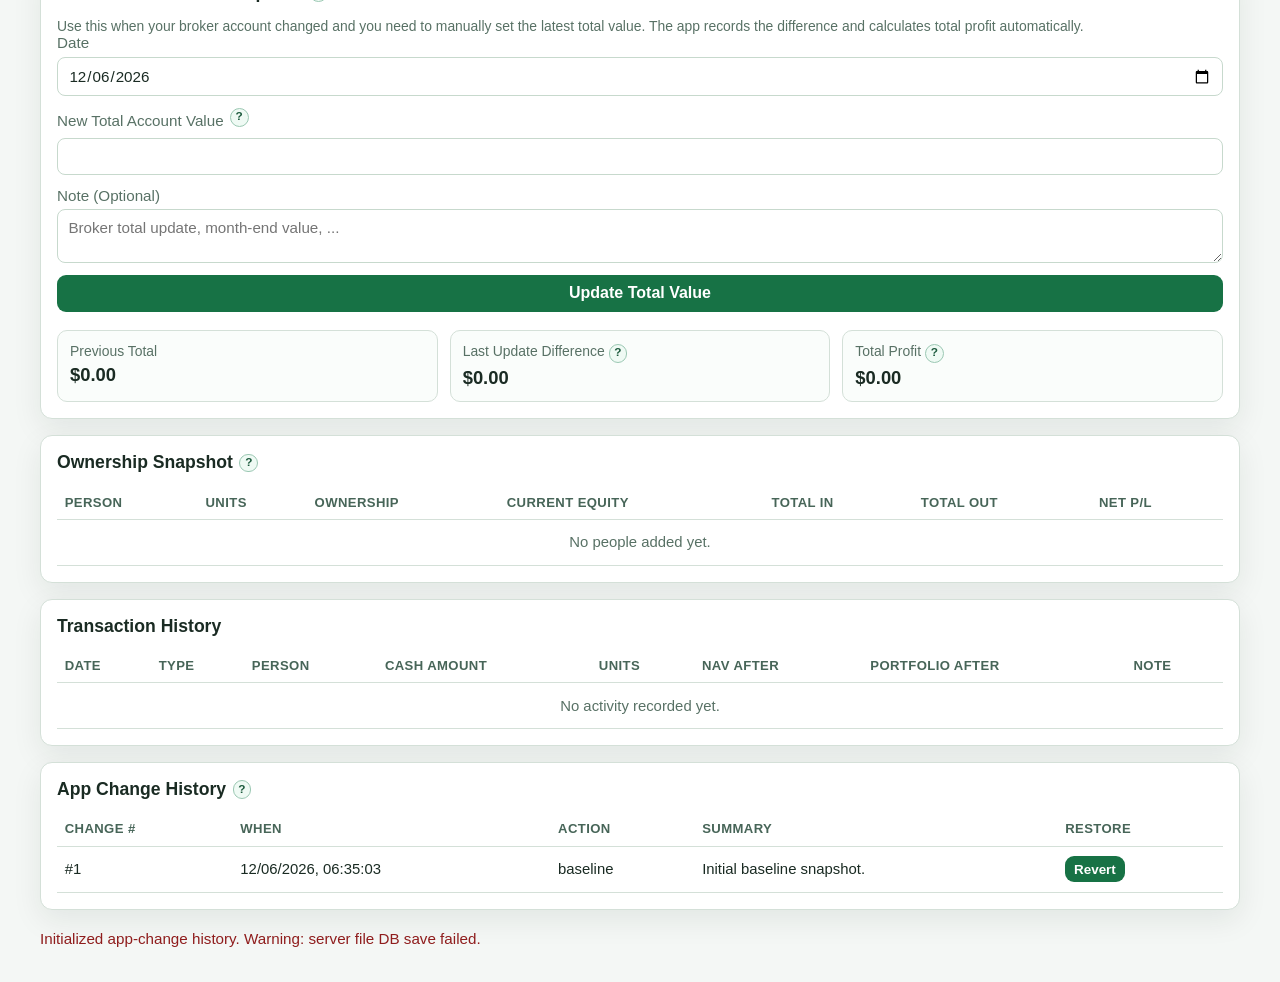
==== commit 7e617a3c: "Family Investment Dashboard Flow updated." ====
--- a/index.html
+++ b/index.html
@@ -491,6 +491,21 @@
             </div>
           </section>
 
+          <section class="panel">
+            <h2>Family Allocation</h2>
+            <div class="chartBlock">
+              <canvas
+                id="familyAllocationChart"
+                class="chartCanvas doughnutCanvas"
+                width="420"
+                height="420"
+                aria-label="Family allocation doughnut chart"
+                role="img"
+              ></canvas>
+              <ul id="familyAllocationLegend" class="chartLegend"></ul>
+            </div>
+          </section>
+
           <section class="grid familyOpsGrid">
             <section class="panel">
               <h2>Add Family Member Account</h2>
@@ -567,6 +582,9 @@
 
             <section class="panel">
               <h2>Member Profit/Loss Summary</h2>
+              <p class="hint">
+                Click a member card to open member details and manage accounts.
+              </p>
               <div id="familyMemberCards" class="memberCards"></div>
             </section>
           </section>
@@ -586,11 +604,93 @@
                     <th>Invested</th>
                     <th>Net P/L</th>
                     <th>Last Updated</th>
+                  </tr>
+                </thead>
+                <tbody id="familyAccountsTableBody"></tbody>
+              </table>
+            </div>
+          </section>
+        </section>
+
+        <section id="familyMemberDetailPage" class="appView" hidden>
+          <section class="panel">
+            <div class="panelRow">
+              <h2 id="familyMemberDetailTitle">Member Details</h2>
+              <div class="inlineActions">
+                <button id="familyBackFromMember" type="button" class="ghostBtn">
+                  Back To Dashboard
+                </button>
+              </div>
+            </div>
+            <div class="stats memberDetailStats">
+              <article class="stat">
+                <span class="label">Total Current Value</span>
+                <strong id="familyMemberStatTotalValue">$0.00</strong>
+              </article>
+              <article class="stat">
+                <span class="label">Total Invested Amount</span>
+                <strong id="familyMemberStatInvested">$0.00</strong>
+              </article>
+              <article class="stat">
+                <span class="label">Total Net P/L</span>
+                <strong id="familyMemberStatNet">$0.00</strong>
+              </article>
+              <article class="stat">
+                <span class="label">Tracked Accounts</span>
+                <strong id="familyMemberStatAccountCount">0</strong>
+              </article>
+            </div>
+          </section>
+
+          <section class="grid familyMemberDetailGrid">
+            <section class="panel">
+              <h2>Account Allocation</h2>
+              <div class="chartBlock">
+                <canvas
+                  id="familyMemberAllocationChart"
+                  class="chartCanvas doughnutCanvas"
+                  width="420"
+                  height="420"
+                  aria-label="Member account allocation doughnut chart"
+                  role="img"
+                ></canvas>
+                <ul id="familyMemberAllocationLegend" class="chartLegend"></ul>
+              </div>
+            </section>
+
+            <section class="panel">
+              <h2>Combined Trend (All Accounts)</h2>
+              <canvas
+                id="familyMemberTrendChart"
+                class="chartCanvas lineChartCanvas familyTrendCanvas"
+                width="760"
+                height="280"
+                aria-label="Member combined account trend chart"
+                role="img"
+              ></canvas>
+              <p id="familyMemberTrendMeta" class="hint"></p>
+            </section>
+          </section>
+
+          <section class="panel">
+            <h2>Member Accounts</h2>
+            <div class="tableWrap">
+              <table>
+                <caption class="srOnly">
+                  Accounts under selected member with links to account-level details and actions.
+                </caption>
+                <thead>
+                  <tr>
+                    <th>Account</th>
+                    <th>Current Value</th>
+                    <th>Invested</th>
+                    <th>Net P/L</th>
+                    <th>Last Updated</th>
                     <th>Details</th>
                     <th>Remove</th>
                   </tr>
                 </thead>
-                <tbody id="familyAccountsTableBody"></tbody>
+                <tbody id="familyMemberAccountsTableBody"></tbody>
               </table>
             </div>
           </section>
@@ -602,7 +702,7 @@
               <h2 id="familyAccountDetailTitle">Account Details</h2>
               <div class="inlineActions">
                 <button id="familyBackToDashboard" type="button" class="ghostBtn">
-                  Back To Dashboard
+                  Back
                 </button>
               </div>
             </div>
--- a/styles.css
+++ b/styles.css
@@ -473,8 +473,16 @@
   grid-template-columns: repeat(2, minmax(0, 1fr));
 }
 
+.familyMemberDetailGrid {
+  grid-template-columns: repeat(2, minmax(0, 1fr));
+}
+
 .accountDetailStats {
   grid-template-columns: repeat(3, minmax(140px, 1fr));
+}
+
+.memberDetailStats {
+  grid-template-columns: repeat(4, minmax(140px, 1fr));
 }
 
 .familyTrendCanvas {
@@ -511,6 +519,29 @@
 .memberCard .meta {
   color: #547063;
   font-size: 0.86rem;
+}
+
+.memberCardButton {
+  width: 100%;
+  text-align: left;
+  border: 1px solid #d9e7df;
+  border-radius: 11px;
+  padding: 0.75rem;
+  background: #fbfefc;
+  color: inherit;
+  display: grid;
+  gap: 0.32rem;
+}
+
+.memberCardButton:hover {
+  filter: none;
+  background: #f4fbf7;
+  border-color: #b9d7c7;
+}
+
+.memberCardButton:focus-visible {
+  outline: 2px solid #6cb68f;
+  outline-offset: 2px;
 }
 
 .valuePositive {
@@ -650,6 +681,10 @@
     grid-template-columns: 1fr;
   }
 
+  .familyMemberDetailGrid {
+    grid-template-columns: 1fr;
+  }
+
   .memberCards {
     grid-template-columns: repeat(2, minmax(0, 1fr));
   }
@@ -662,6 +697,10 @@
     grid-template-columns: 1fr;
   }
 
+  .memberDetailStats {
+    grid-template-columns: 1fr;
+  }
+
   .chartBlock {
     grid-template-columns: 1fr;
   }
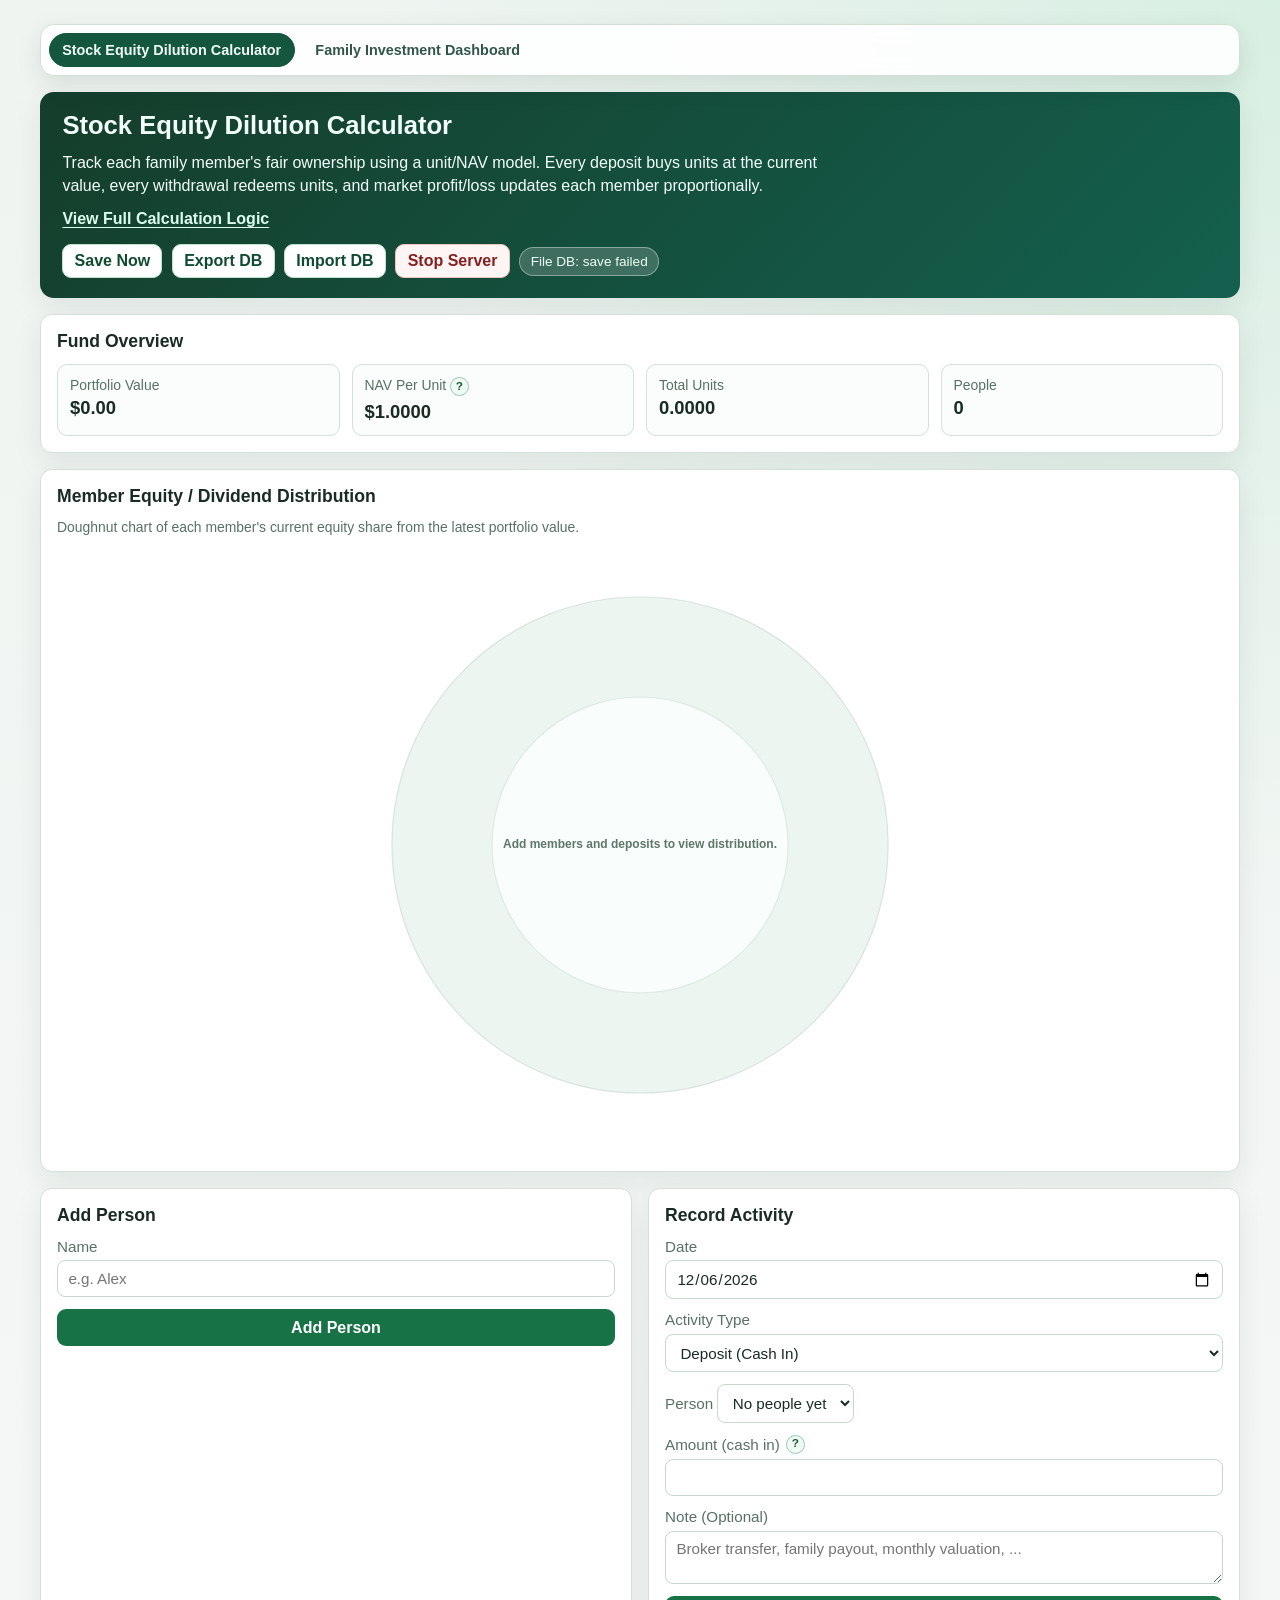
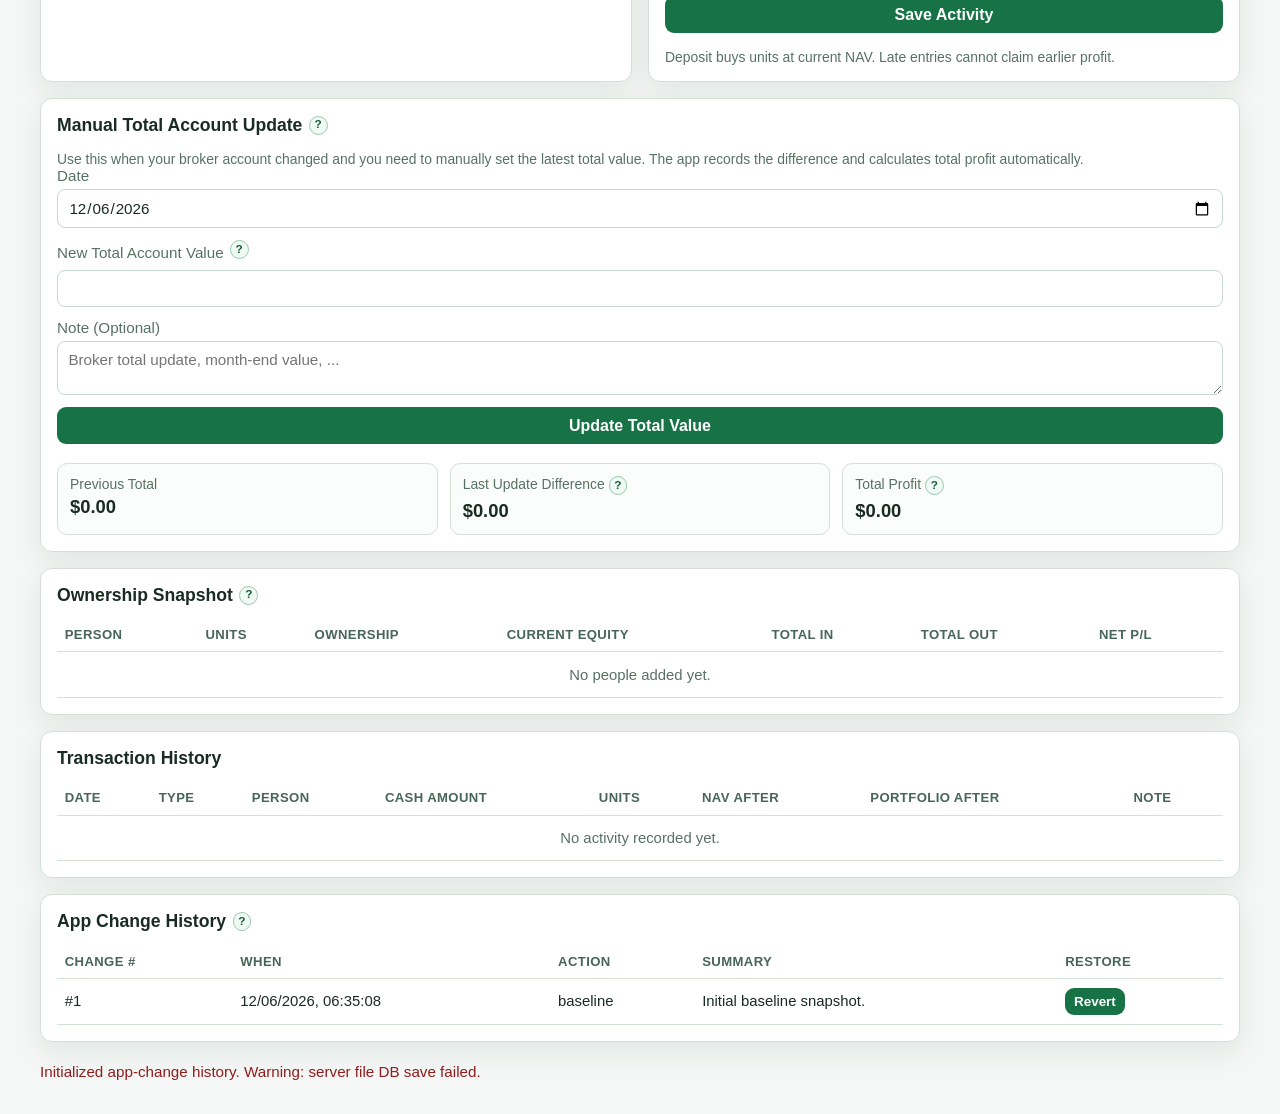
==== commit 9ba97ba2: "Changed so account value changes are only made in accounts and in main dashboard, the only adding pa" ====
--- a/index.html
+++ b/index.html
@@ -116,12 +116,11 @@
             <canvas
               id="equityDistributionChart"
               class="chartCanvas doughnutCanvas"
-              width="320"
-              height="320"
+              width="420"
+              height="420"
               aria-label="Member equity distribution chart"
               role="img"
             ></canvas>
-            <ul id="equityDistributionLegend" class="chartLegend"></ul>
           </div>
         </section>
 
@@ -502,7 +501,6 @@
                 aria-label="Family allocation doughnut chart"
                 role="img"
               ></canvas>
-              <ul id="familyAllocationLegend" class="chartLegend"></ul>
             </div>
           </section>
 
@@ -535,49 +533,22 @@
                 </label>
 
                 <label>
-                  Initial Current Value
-                  <input
-                    id="familyCurrentValue"
-                    name="familyCurrentValue"
-                    type="number"
-                    inputmode="decimal"
-                    step="0.01"
-                    min="0"
-                    required
-                  />
-                </label>
-
-                <label>
-                  Initial Invested Amount
-                  <input
-                    id="familyInvestedValue"
-                    name="familyInvestedValue"
-                    type="number"
-                    inputmode="decimal"
-                    step="0.01"
-                    min="0"
-                    required
-                  />
-                </label>
-
-                <label>
-                  Effective Date
-                  <input id="familyAccountDate" name="familyAccountDate" type="date" required />
-                </label>
-
-                <label>
                   Note (Optional)
                   <textarea
                     id="familyAccountNote"
                     name="familyAccountNote"
                     rows="2"
                     maxlength="180"
-                    placeholder="Broker, strategy, or comments..."
+                    placeholder="Broker, strategy, or account-opening comment..."
                   ></textarea>
                 </label>
 
-                <button id="familySaveAccount" type="submit">Add Account</button>
+                <button id="familySaveAccount" type="submit">Open Account</button>
               </form>
+              <p class="hint">
+                After opening an account, record deposits, withdrawals, and value updates from that
+                account's details page.
+              </p>
             </section>
 
             <section class="panel">
@@ -654,7 +625,6 @@
                   aria-label="Member account allocation doughnut chart"
                   role="img"
                 ></canvas>
-                <ul id="familyMemberAllocationLegend" class="chartLegend"></ul>
               </div>
             </section>
 
--- a/styles.css
+++ b/styles.css
@@ -174,6 +174,15 @@
   justify-content: space-between;
   gap: 0.7rem;
   flex-wrap: wrap;
+  margin-bottom: 0.75rem;
+}
+
+.panelRow > h2 {
+  margin: 0;
+}
+
+.panelRow > .inlineActions {
+  margin-left: auto;
 }
 
 .stats {
@@ -404,10 +413,53 @@
 }
 
 .doughnutCanvas {
+  width: min(620px, 100%);
   background: transparent;
   border: none;
   border-radius: 0;
   padding: 0;
+}
+
+.doughnutHoverTip {
+  position: fixed;
+  z-index: 80;
+  min-width: 150px;
+  max-width: min(280px, calc(100vw - 16px));
+  border-radius: 8px;
+  border: 1px solid #2b6247;
+  background: #153b2a;
+  color: #eafff3;
+  padding: 0.44rem 0.54rem;
+  font-size: 0.81rem;
+  line-height: 1.35;
+  pointer-events: none;
+  box-shadow: 0 10px 26px rgba(7, 24, 16, 0.27);
+  visibility: hidden;
+  opacity: 0;
+  transition: opacity 80ms linear;
+}
+
+.doughnutHoverTip.isVisible {
+  visibility: visible;
+  opacity: 1;
+}
+
+.doughnutHoverTipTitle {
+  display: flex;
+  align-items: center;
+  gap: 0.4rem;
+  margin-bottom: 0.16rem;
+}
+
+.doughnutHoverSwatch {
+  width: 0.7rem;
+  height: 0.7rem;
+  border-radius: 999px;
+  flex: 0 0 auto;
+}
+
+.doughnutHoverTipMeta {
+  color: #d8f8e8;
 }
 
 .lineChartCanvas {
@@ -497,7 +549,7 @@
 
 .memberCards {
   display: grid;
-  grid-template-columns: repeat(3, minmax(220px, 1fr));
+  grid-template-columns: repeat(auto-fit, minmax(250px, 1fr));
   gap: 0.75rem;
 }
 
@@ -526,11 +578,12 @@
   text-align: left;
   border: 1px solid #d9e7df;
   border-radius: 11px;
-  padding: 0.75rem;
+  padding: 0.58rem 0.72rem 0.68rem;
   background: #fbfefc;
   color: inherit;
   display: grid;
-  gap: 0.32rem;
+  gap: 0.44rem;
+  align-content: start;
 }
 
 .memberCardButton:hover {
@@ -542,6 +595,42 @@
 .memberCardButton:focus-visible {
   outline: 2px solid #6cb68f;
   outline-offset: 2px;
+}
+
+.memberCardHeader {
+  display: flex;
+  align-items: baseline;
+  justify-content: space-between;
+  gap: 0.55rem;
+}
+
+.memberCardTitle {
+  margin: 0;
+  font-size: 1rem;
+  color: #234438;
+  line-height: 1.25;
+}
+
+.memberCardCount {
+  white-space: nowrap;
+}
+
+.memberCardMetric {
+  display: flex;
+  align-items: center;
+  justify-content: space-between;
+  gap: 0.7rem;
+  border-top: 1px solid #e3ede6;
+  padding-top: 0.36rem;
+}
+
+.memberCardMetric span {
+  color: #547063;
+  font-size: 0.86rem;
+}
+
+.memberCardMetric strong {
+  font-size: 0.95rem;
 }
 
 .valuePositive {
@@ -685,10 +774,6 @@
     grid-template-columns: 1fr;
   }
 
-  .memberCards {
-    grid-template-columns: repeat(2, minmax(0, 1fr));
-  }
-
   .valuationStats {
     grid-template-columns: 1fr;
   }
@@ -723,10 +808,6 @@
     padding: 0.85rem;
   }
 
-  .memberCards {
-    grid-template-columns: 1fr;
-  }
-
   .familyTrendCanvas {
     height: 240px;
   }
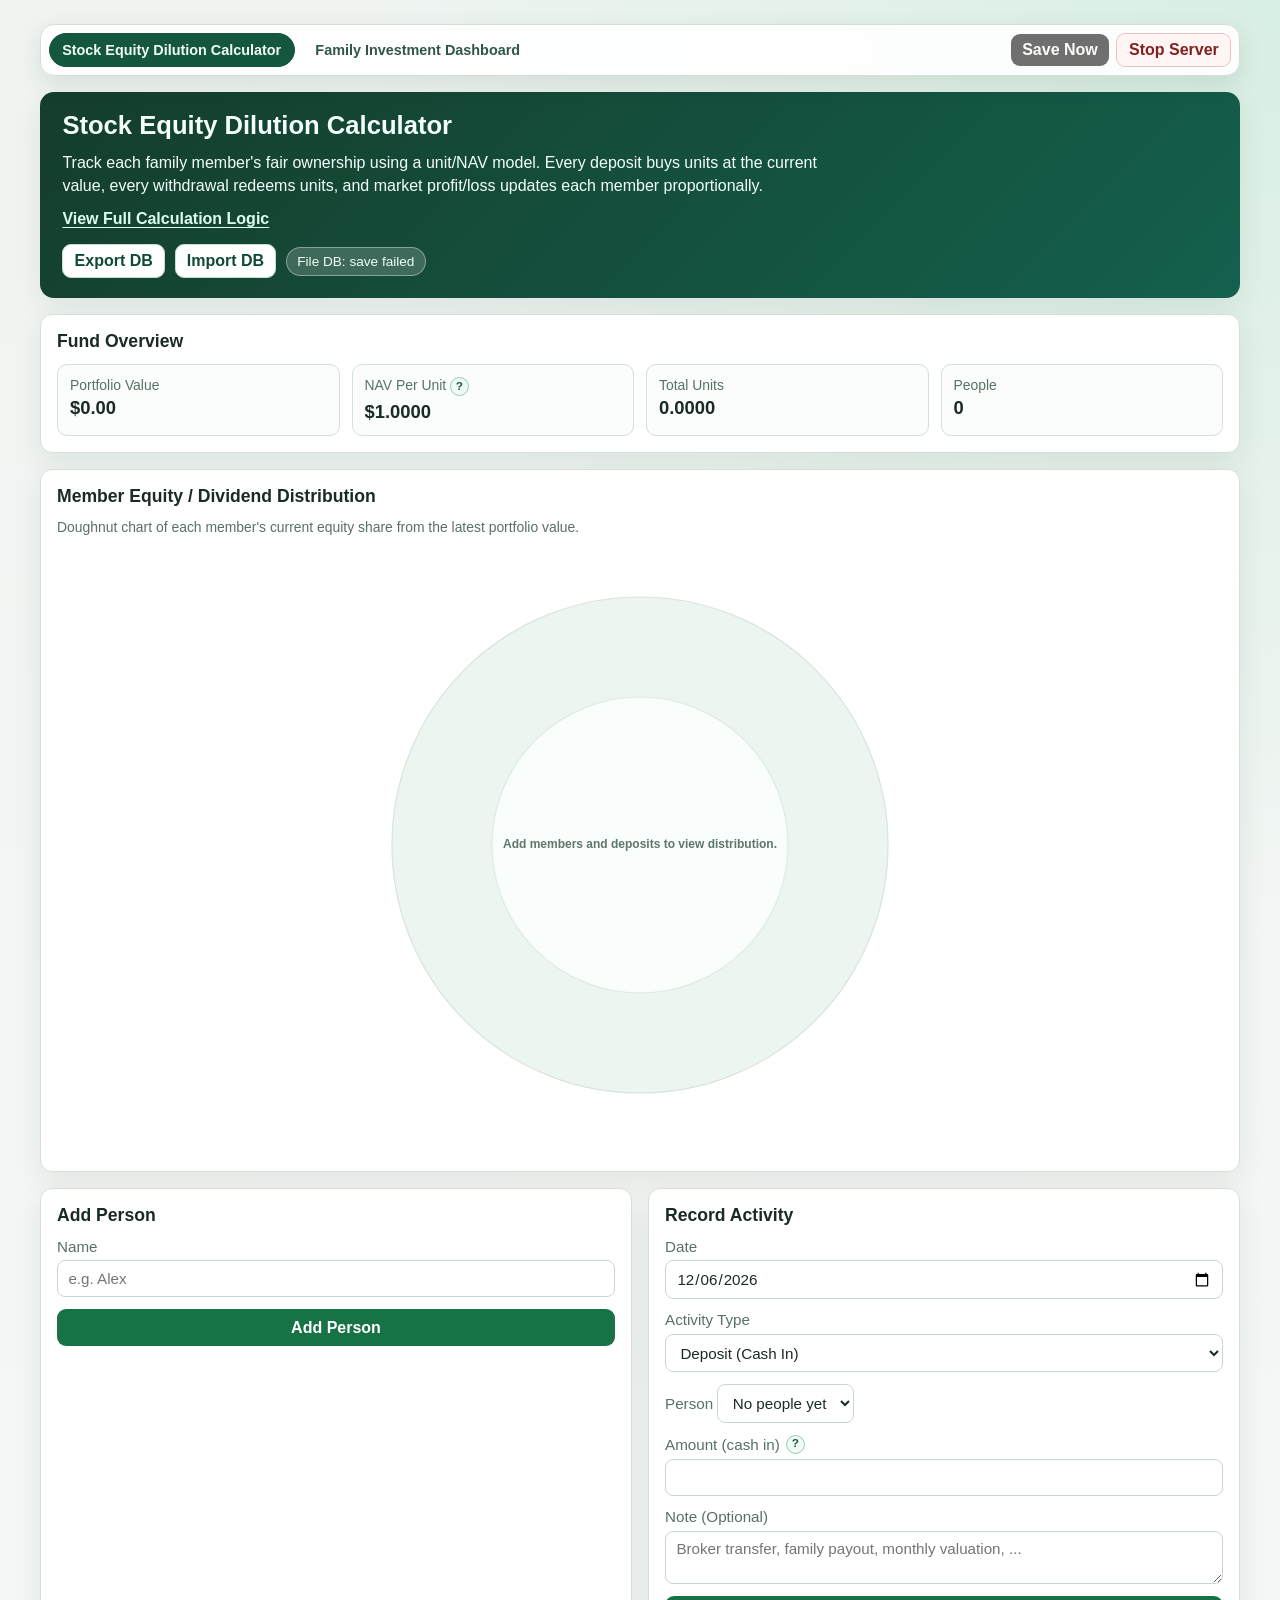
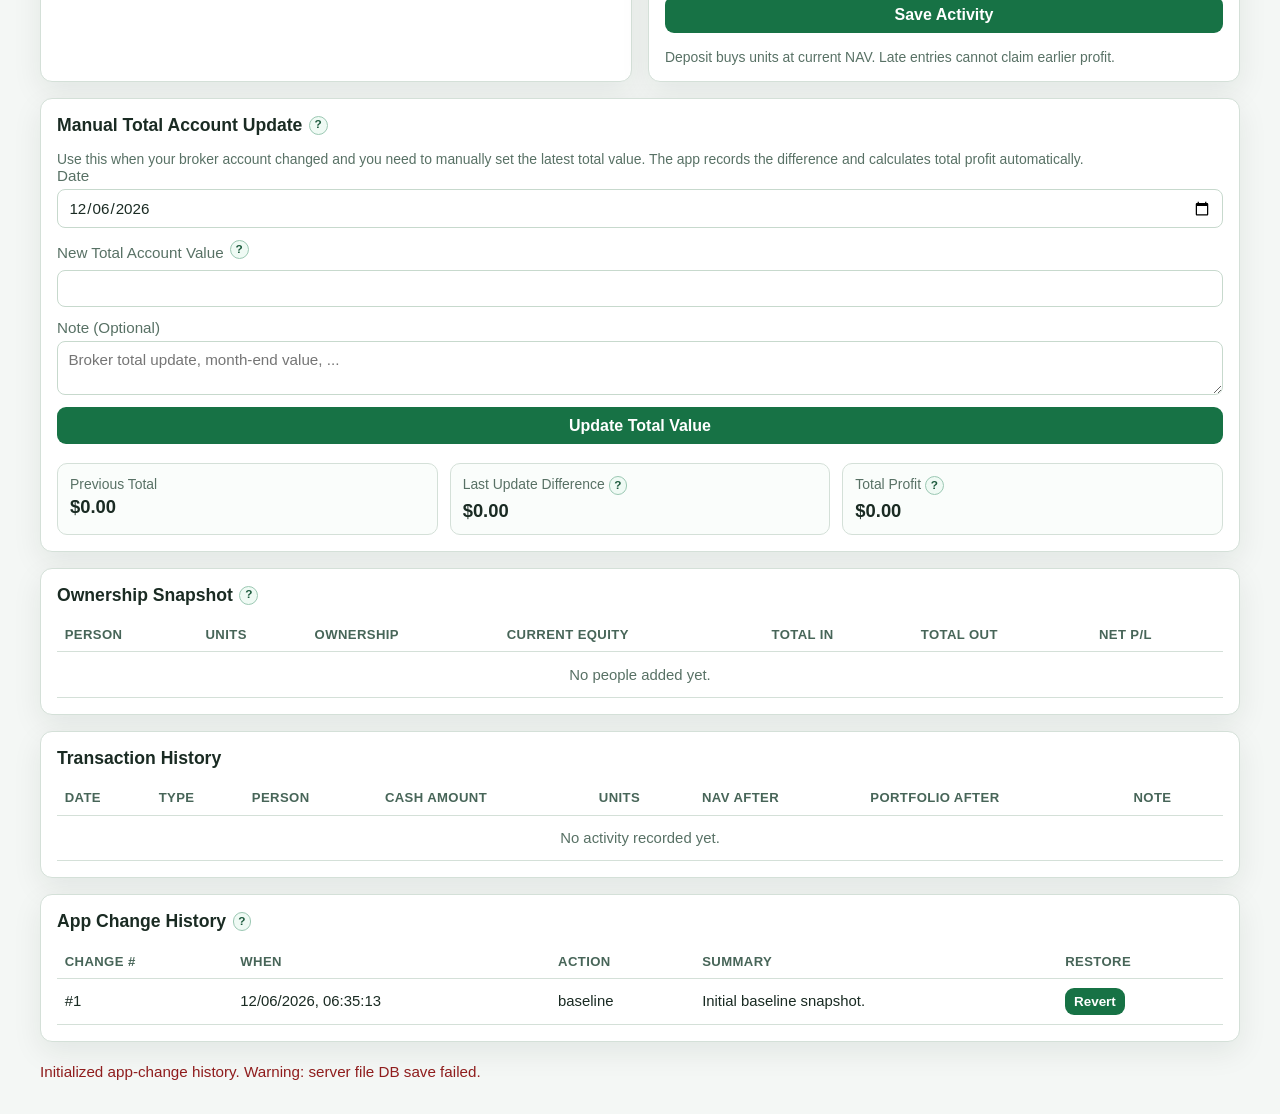
==== commit dad9deec: "UI Changes for member card and save now button and stop server button." ====
--- a/index.html
+++ b/index.html
@@ -8,36 +8,38 @@
   </head>
   <body>
     <main class="layout">
-      <nav
-        class="topNav"
-        aria-label="Application sections"
-        role="tablist"
-      >
-        <button
-          type="button"
-          class="navTab isActive"
-          data-view="calculator"
-          id="app-tab-calculator"
-          role="tab"
-          aria-controls="view-calculator"
-          aria-selected="true"
-          aria-current="page"
-        >
-          Stock Equity Dilution Calculator
-        </button>
-        <button
-          type="button"
-          class="navTab"
-          data-view="family-dashboard"
-          id="app-tab-family-dashboard"
-          role="tab"
-          aria-controls="view-family-dashboard"
-          aria-selected="false"
-          tabindex="-1"
-        >
-          Family Investment Dashboard
-        </button>
-      </nav>
+      <div class="topNav" aria-label="Application navigation">
+        <nav class="topNavTabs" aria-label="Application sections" role="tablist">
+          <button
+            type="button"
+            class="navTab isActive"
+            data-view="calculator"
+            id="app-tab-calculator"
+            role="tab"
+            aria-controls="view-calculator"
+            aria-selected="true"
+            aria-current="page"
+          >
+            Stock Equity Dilution Calculator
+          </button>
+          <button
+            type="button"
+            class="navTab"
+            data-view="family-dashboard"
+            id="app-tab-family-dashboard"
+            role="tab"
+            aria-controls="view-family-dashboard"
+            aria-selected="false"
+            tabindex="-1"
+          >
+            Family Investment Dashboard
+          </button>
+        </nav>
+        <div class="topNavActions">
+          <button type="button" id="saveNow" class="topSaveBtn">Save Now</button>
+          <button type="button" id="stopServer" class="danger subtleDanger">Stop Server</button>
+        </div>
+      </div>
 
       <section
         id="view-calculator"
@@ -58,12 +60,8 @@
             <a href="/logic">View Full Calculation Logic</a>
           </p>
           <div class="saveControls">
-            <button type="button" id="saveNow">Save Now</button>
             <button type="button" id="exportDb">Export DB</button>
             <button type="button" id="importDb">Import DB</button>
-            <button type="button" id="stopServer" class="danger subtleDanger">
-              Stop Server
-            </button>
             <input
               id="importFile"
               type="file"
@@ -769,6 +767,7 @@
                     <th>Current After</th>
                     <th>Invested After</th>
                     <th>Note</th>
+                    <th>Remove</th>
                   </tr>
                 </thead>
                 <tbody id="familyEventsTableBody"></tbody>
--- a/styles.css
+++ b/styles.css
@@ -36,13 +36,20 @@
   top: 0.85rem;
   z-index: 40;
   display: flex;
-  gap: 0.45rem;
+  align-items: center;
+  gap: 0.7rem;
   padding: 0.48rem;
   background: rgba(255, 255, 255, 0.9);
   border: 1px solid #d2dfd6;
   border-radius: 14px;
   box-shadow: 0 8px 24px rgba(13, 35, 23, 0.1);
   backdrop-filter: blur(8px);
+}
+
+.topNavTabs {
+  display: flex;
+  align-items: center;
+  gap: 0.45rem;
 }
 
 .navTab {
@@ -69,6 +76,34 @@
 .navTab:focus-visible {
   outline: 2px solid #6cb68f;
   outline-offset: 2px;
+}
+
+.topNavActions {
+  margin-left: auto;
+  display: flex;
+  align-items: center;
+  gap: 0.45rem;
+}
+
+.topNavActions button {
+  padding: 0.45rem 0.72rem;
+}
+
+.topNavActions .topSaveBtn {
+  background: #6f6f6f;
+  color: #fffdfa;
+  border: none;
+}
+
+.topNavActions .topSaveBtn:hover {
+  filter: brightness(1.04);
+  background: #6f6f6f;
+}
+
+.topNavActions .subtleDanger {
+  background: #fff5f5;
+  color: #812121;
+  border: 1px solid #efc2c2;
 }
 
 .appView {
@@ -582,7 +617,7 @@
   background: #fbfefc;
   color: inherit;
   display: grid;
-  gap: 0.44rem;
+  gap: 0;
   align-content: start;
 }
 
@@ -620,8 +655,17 @@
   align-items: center;
   justify-content: space-between;
   gap: 0.7rem;
+  padding-top: 0;
+}
+
+.memberCardHeader + .memberCardMetric {
   border-top: 1px solid #e3ede6;
-  padding-top: 0.36rem;
+  margin-top: 0.1rem;
+  padding-top: 0.3rem;
+}
+
+.memberCardMetric + .memberCardMetric {
+  margin-top: 0.2rem;
 }
 
 .memberCardMetric span {
@@ -743,13 +787,23 @@
 @media (max-width: 900px) {
   .topNav {
     top: 0.55rem;
-    overflow-x: auto;
+    flex-wrap: wrap;
   }
 
   .navTab {
     white-space: nowrap;
   }
 
+  .topNavTabs {
+    flex-wrap: wrap;
+  }
+
+  .topNavActions {
+    width: 100%;
+    margin-left: 0;
+    justify-content: flex-end;
+  }
+
   .grid {
     grid-template-columns: 1fr;
   }
